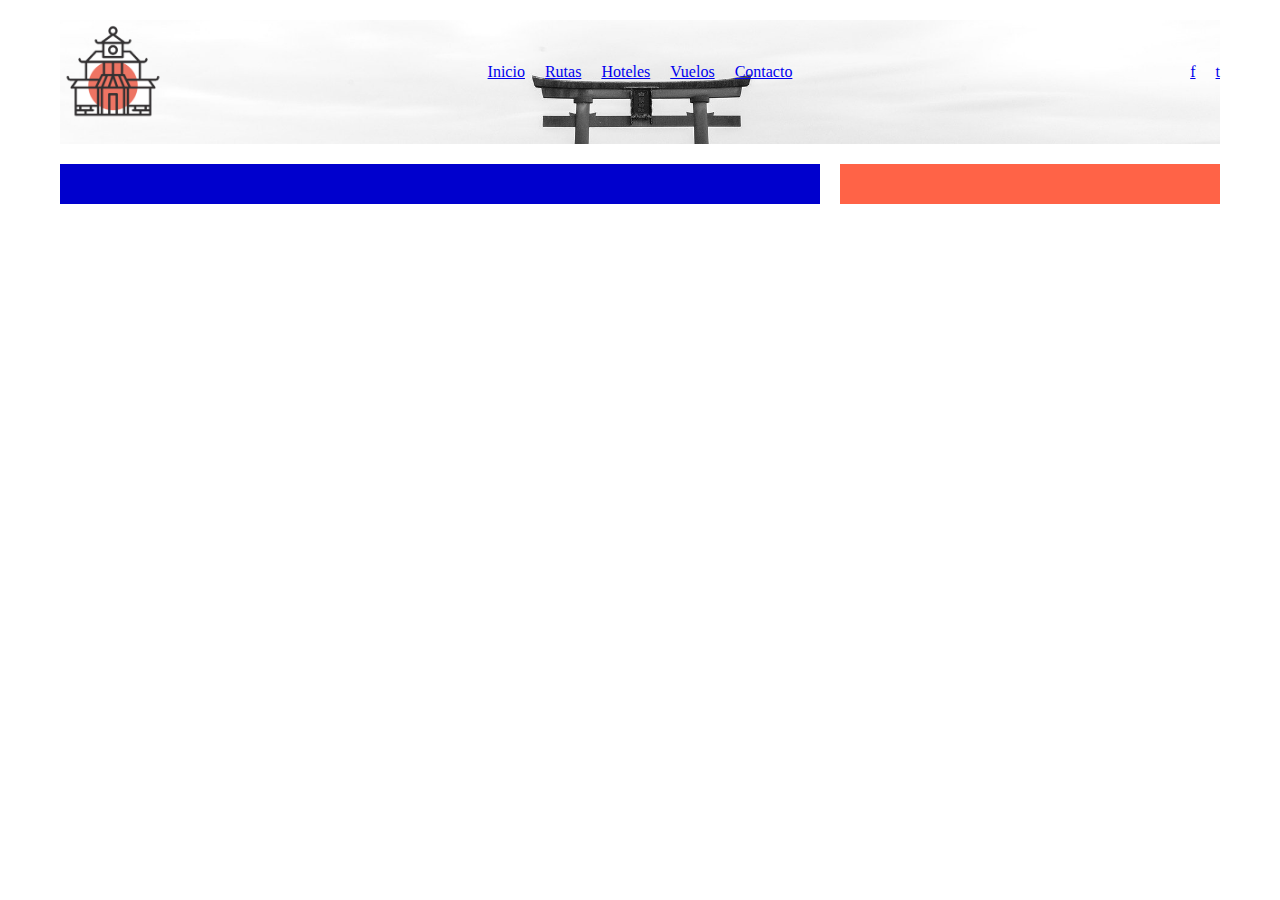
==== nivel2/ejercicio4/index.html @ 42395ae6 "header en proceso" ====
<!DOCTYPE html>
<html lang="en">
<head>
    <meta charset="UTF-8">
    <meta http-equiv="X-UA-Compatible" content="IE=edge">
    <meta name="viewport" content="width=device-width, initial-scale=1.0">
    <link rel="shortcut icon" href="img/favicon.ico" />
    <title>Disfruta de la experiencia de otros viajeros</title>
    <link rel="stylesheet" href="css/styles.css">
</head>
<body>
    <main>
        <header>
            <div id="header-bar">
                <div class="logo">
                    <a href="/"><img src="img/logo.png" alt="Logo"></a>
                </div>
                <nav>
                    <ul>
                        <li><a href="#">Inicio</a></li>
                        <li><a href="#">Rutas</a></li>
                        <li><a href="#">Hoteles</a></li>
                        <li><a href="#">Vuelos</a></li>
                        <li><a href="#">Contacto</a></li>
                    </ul>
                </nav>
                <div class="rrss">
                    <ul>
                        <li><a href="https://facebook.com" target="_blank">f</a></li>
                        <li><a href="https://twitter.com" target="_blank">t</a></li>
                    </ul>
                </div>
            </div>
            <div id="header-content">
                <div></div>
            </div>
        </header>
        <article>   
            <div id="content">
                <div class="element"></div>
                <div class="element"></div>
                <div class="element"></div>
                <div class="element"></div>
                <div id="pager"></div>
            </div>
            <aside>
                <div id="aside-content"></div>
                <div id="aside-content"></div>
            </aside>
        </article>
        <footer>
            <div id="footer-content"></div>
        </footer>
    </main>
</body>
</html>
---- nivel2/ejercicio4/css/styles.css ----
body{
    margin: 0;
}
main{
    margin: auto;
    box-sizing: border-box;
    max-width: 1200px;
    /*min-height: 100vh;*/
    display: grid;
    grid-gap: 20px;
    padding: 20px;
    grid-template-areas: 
        "header"
        "content"
        "footer";
    background-color: #FFF;
}
    main *{
    }
    main > *{
    }


/*HEADER*/
header{
    display: flex;
    flex-direction: column;
    gap: 20px;
    background-image: url('../img/header.jpg');
    background-position: center;
    background-repeat: no-repeat;
    background-size: cover;
}
    header #header-bar{
        display: flex;
        flex-direction: row;
        gap: 20px;
    }
        header #header-bar > *{
            display: flex;
            flex: 1;
        }
        header #header-bar > .logo{
            justify-content: start;
        }
            header #header-bar > .logo img{
                height: 100%;
                max-height: 100px;
                width: auto;
            }
        header #header-bar nav{
            flex: 3;
            justify-content: center;
            align-items: center;
        }
            header #header-bar nav ul{
                display: flex;
                list-style: none;
                margin: 0;
                padding: 0;
                gap:20px;
            }
        header #header-bar .rrss{
            justify-content: end;
            align-items: center;
        }
            header #header-bar .rrss ul{
                display: flex;
                list-style: none;
                margin: 0;
                padding: 0;
                gap:20px;
            }
        header #header-content{
            background-color: orangered;
        }
            header #header-content > div{
                background-color: orange;
            }
/*END HEADER*/

/*CONTENT*/
article{
    display: flex;
    gap: 20px;
    flex-direction: row;
}
    article > *{        
        display: flex;
    }
    article #content{
        flex-direction: row;
        flex: 2 1;
        gap: 20px;
        background-color: mediumblue;
        flex-wrap: wrap;
    }
        article #content > .element{
            background-color: skyblue;
            flex-grow: 1 ;
            flex: 1 1 200px;
        }
        article #content > #pager{
            background-color: white;
            flex: 1 1 100%;
        }
    article aside{
        flex: 1 3;
        flex-direction: column;
        background-color: tomato;
        gap: 10px;
        justify-content: start;
    }
        article aside > #aside-content{
            background-color: yellow;
            
        }
/*END CONTENT*/

/*FOOTER*/
footer #footer-content{
    background-color: #FF0;
}
/*END FOOTER*/

@media only screen and (max-width: 930px) {
    /*CONTENT*/
    article{
        background-color: #FF0;
        flex-direction: column;
    }
        article #content > .element{
            flex-basis: 220px;
        }
    /*END CONTENT*/
}

@media only screen and (max-width: 470px) {
    /*HEADER*/
    header #header-bar {
        flex-direction: column;
    }
    /*END HEADER*/
}
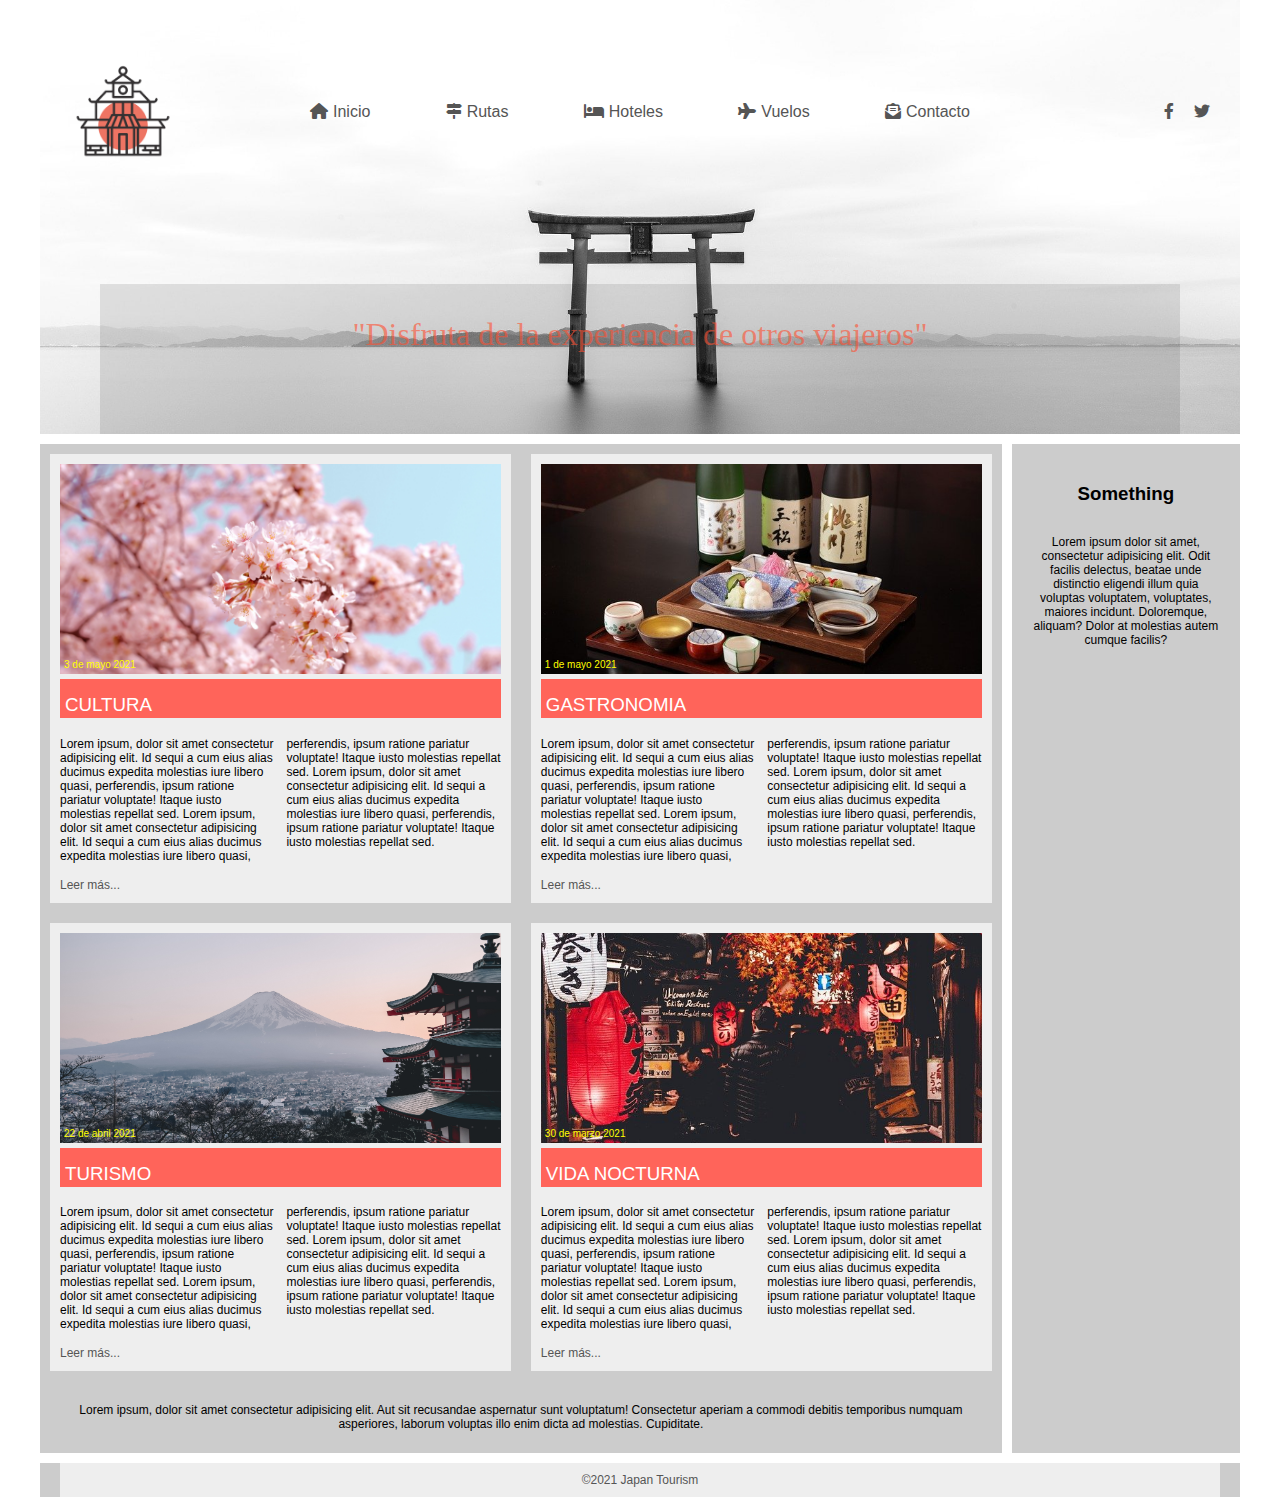
==== commit 76cf0b2f: "Nivel 2 - Ejercicios 4 y 5" ====
--- a/nivel2/ejercicio4/index.html
+++ b/nivel2/ejercicio4/index.html
@@ -7,6 +7,7 @@
     <link rel="shortcut icon" href="img/favicon.ico" />
     <title>Disfruta de la experiencia de otros viajeros</title>
     <link rel="stylesheet" href="css/styles.css">
+    <link rel="stylesheet" href="css/fontawesome/css/all.min.css">
 </head>
 <body>
     <main>
@@ -17,39 +18,131 @@
                 </div>
                 <nav>
                     <ul>
-                        <li><a href="#">Inicio</a></li>
-                        <li><a href="#">Rutas</a></li>
-                        <li><a href="#">Hoteles</a></li>
-                        <li><a href="#">Vuelos</a></li>
-                        <li><a href="#">Contacto</a></li>
+                        <li><a href="#"><i class="fa-sharp fa-solid fa-house"></i><span>Inicio</span></a></li>
+                        <li><a href="#"><i class="fa-sharp fa-solid fa-signs-post"></i><span>Rutas</span></a></li>
+                        <li><a href="#"><i class="fa-sharp fa-solid fa-bed"></i><span>Hoteles</span></a></li>
+                        <li><a href="#"><i class="fa-sharp fa-solid fa-plane"></i><span>Vuelos</span></a></li>
+                        <li><a href="#"><i class="fa-solid fa-envelope-open-text"></i><span>Contacto</span></a></li>
                     </ul>
                 </nav>
                 <div class="rrss">
                     <ul>
-                        <li><a href="https://facebook.com" target="_blank">f</a></li>
-                        <li><a href="https://twitter.com" target="_blank">t</a></li>
+                        <li><a href="https://facebook.com" target="_blank"><i class="fa-brands fa-facebook-f"></i></a></li>
+                        <li><a href="https://twitter.com" target="_blank"><i class="fa-brands fa-twitter"></i></a></li>
                     </ul>
                 </div>
             </div>
             <div id="header-content">
-                <div></div>
+                <h1>"Disfruta de la experiencia de otros viajeros"</h1>
             </div>
         </header>
         <article>   
             <div id="content">
-                <div class="element"></div>
-                <div class="element"></div>
-                <div class="element"></div>
-                <div class="element"></div>
-                <div id="pager"></div>
+                <div class="element">
+                    <div class="photo" style="background-image: url('img/sakura.jpg');">
+                        <time>3 de mayo 2021</time>
+                    </div>
+                    <h3 class="title">Cultura</h3>
+                    <p class="text">
+                        Lorem ipsum, dolor sit amet consectetur adipisicing elit. 
+                        Id sequi a cum eius alias ducimus expedita molestias iure 
+                        libero quasi, perferendis, ipsum ratione pariatur voluptate!
+                        Itaque iusto molestias repellat sed.
+                        Lorem ipsum, dolor sit amet consectetur adipisicing elit. 
+                        Id sequi a cum eius alias ducimus expedita molestias iure 
+                        libero quasi, perferendis, ipsum ratione pariatur voluptate!
+                        Itaque iusto molestias repellat sed.
+                        Lorem ipsum, dolor sit amet consectetur adipisicing elit. 
+                        Id sequi a cum eius alias ducimus expedita molestias iure 
+                        libero quasi, perferendis, ipsum ratione pariatur voluptate!
+                        Itaque iusto molestias repellat sed.
+                    </p>
+                    <a href="#" class="read-more">Leer más...</a>
+                </div>
+                <div class="element">
+                    <div class="photo" style="background-image: url('img/comida.jpg');">
+                        <time>1 de mayo 2021</time>
+                    </div>
+                    <h3 class="title">Gastronomia</h3>
+                    <p class="text">
+                        Lorem ipsum, dolor sit amet consectetur adipisicing elit. 
+                        Id sequi a cum eius alias ducimus expedita molestias iure 
+                        libero quasi, perferendis, ipsum ratione pariatur voluptate!
+                        Itaque iusto molestias repellat sed.
+                        Lorem ipsum, dolor sit amet consectetur adipisicing elit. 
+                        Id sequi a cum eius alias ducimus expedita molestias iure 
+                        libero quasi, perferendis, ipsum ratione pariatur voluptate!
+                        Itaque iusto molestias repellat sed.
+                        Lorem ipsum, dolor sit amet consectetur adipisicing elit. 
+                        Id sequi a cum eius alias ducimus expedita molestias iure 
+                        libero quasi, perferendis, ipsum ratione pariatur voluptate!
+                        Itaque iusto molestias repellat sed.
+                    </p>
+                    <a href="#" class="read-more">Leer más...</a>
+                </div>
+                <div class="element">
+                    <div class="photo" style="background-image: url('img/fuji.jpg');">
+                        <time>22 de abril 2021</time>
+                    </div>
+                    <h3 class="title">Turismo</h3>
+                    <p class="text">
+                        Lorem ipsum, dolor sit amet consectetur adipisicing elit. 
+                        Id sequi a cum eius alias ducimus expedita molestias iure 
+                        libero quasi, perferendis, ipsum ratione pariatur voluptate!
+                        Itaque iusto molestias repellat sed.
+                        Lorem ipsum, dolor sit amet consectetur adipisicing elit. 
+                        Id sequi a cum eius alias ducimus expedita molestias iure 
+                        libero quasi, perferendis, ipsum ratione pariatur voluptate!
+                        Itaque iusto molestias repellat sed.
+                        Lorem ipsum, dolor sit amet consectetur adipisicing elit. 
+                        Id sequi a cum eius alias ducimus expedita molestias iure 
+                        libero quasi, perferendis, ipsum ratione pariatur voluptate!
+                        Itaque iusto molestias repellat sed.
+                    </p>
+                    <a href="#" class="read-more">Leer más...</a>
+                </div>
+                <div class="element">
+                    <div class="photo" style="background-image: url('img/noche.jpg');">
+                        <time>30 de marzo 2021</time>
+                    </div>
+                    <h3 class="title">Vida nocturna</h3>
+                    <p class="text">
+                        Lorem ipsum, dolor sit amet consectetur adipisicing elit. 
+                        Id sequi a cum eius alias ducimus expedita molestias iure 
+                        libero quasi, perferendis, ipsum ratione pariatur voluptate!
+                        Itaque iusto molestias repellat sed.
+                        Lorem ipsum, dolor sit amet consectetur adipisicing elit. 
+                        Id sequi a cum eius alias ducimus expedita molestias iure 
+                        libero quasi, perferendis, ipsum ratione pariatur voluptate!
+                        Itaque iusto molestias repellat sed.
+                        Lorem ipsum, dolor sit amet consectetur adipisicing elit. 
+                        Id sequi a cum eius alias ducimus expedita molestias iure 
+                        libero quasi, perferendis, ipsum ratione pariatur voluptate!
+                        Itaque iusto molestias repellat sed.
+                    </p>
+                    <a href="#" class="read-more">Leer más...</a>
+                </div>
+                <div id="pager">
+                    <p>
+                        Lorem ipsum, dolor sit amet consectetur adipisicing elit. 
+                        Aut sit recusandae aspernatur sunt voluptatum! Consectetur 
+                        aperiam a commodi debitis temporibus numquam asperiores, 
+                        laborum voluptas illo enim dicta ad molestias. Cupiditate.
+                    </p>
+                </div>
             </div>
             <aside>
-                <div id="aside-content"></div>
-                <div id="aside-content"></div>
+                    <h3>Something</h3>
+                    <p>
+                        Lorem ipsum dolor sit amet, consectetur adipisicing elit. 
+                        Odit facilis delectus, beatae unde distinctio eligendi 
+                        illum quia voluptas voluptatem, voluptates, maiores incidunt.
+                        Doloremque, aliquam? Dolor at molestias autem cumque facilis?
+                    </p>
             </aside>
         </article>
         <footer>
-            <div id="footer-content"></div>
+            <p>&copy;2021 Japan Tourism</p>
         </footer>
     </main>
 </body>
--- a/nivel2/ejercicio4/css/styles.css
+++ b/nivel2/ejercicio4/css/styles.css
@@ -1,5 +1,7 @@
 body{
     margin: 0;
+    font-family: sans-serif;
+    color: #000;
 }
 main{
     margin: auto;
@@ -7,8 +9,7 @@
     max-width: 1200px;
     /*min-height: 100vh;*/
     display: grid;
-    grid-gap: 20px;
-    padding: 20px;
+    grid-gap: 10px;
     grid-template-areas: 
         "header"
         "content"
@@ -16,8 +17,18 @@
     background-color: #FFF;
 }
     main *{
+        box-sizing: border-box;
     }
     main > *{
+    }
+    a{
+        color: #555;
+    }
+    a:hover{
+        color: tomato;
+    }
+    p{
+        font-size: 12px;
     }
 
 
@@ -34,7 +45,8 @@
     header #header-bar{
         display: flex;
         flex-direction: row;
-        gap: 20px;
+        gap: 20px; 
+        padding: 60px 30px 0;
     }
         header #header-bar > *{
             display: flex;
@@ -48,17 +60,26 @@
                 max-height: 100px;
                 width: auto;
             }
+        
+        header #header-bar a{
+            text-decoration: none;
+        }
         header #header-bar nav{
             flex: 3;
-            justify-content: center;
             align-items: center;
         }
             header #header-bar nav ul{
                 display: flex;
+                flex: 1;
+                gap: 20px;
+                flex-direction: row;
+                justify-content: space-between;
                 list-style: none;
                 margin: 0;
                 padding: 0;
-                gap:20px;
+            }
+            header #header-bar nav i{
+                margin-right: 5px
             }
         header #header-bar .rrss{
             justify-content: end;
@@ -72,17 +93,32 @@
                 gap:20px;
             }
         header #header-content{
-            background-color: orangered;
-        }
-            header #header-content > div{
-                background-color: orange;
+            display: flex;
+            flex-basis: 250px;
+            justify-content: center;
+            align-items: end;
+            background-color: rgba (255, 255, 255, 0.1);
+            color: rgba(255, 80, 50, 0.6)
+        }
+            header #header-content > h1{
+                display: flex;
+                flex-basis: 90%;
+                padding-bottom: 50px;
+                min-height: 150px;
+                justify-content: center;
+                align-items: center;
+                text-align: center;
+                font-family: serif;
+                font-weight: 100;
+                background-color: rgba(0, 0, 0, 0.1);
+                margin: 0;
             }
 /*END HEADER*/
 
 /*CONTENT*/
 article{
     display: flex;
-    gap: 20px;
+    gap: 10px;
     flex-direction: row;
 }
     article > *{        
@@ -90,51 +126,110 @@
     }
     article #content{
         flex-direction: row;
-        flex: 2 1;
+        flex: 5 1;
         gap: 20px;
-        background-color: mediumblue;
+        background-color: #CCC;
         flex-wrap: wrap;
+        padding: 10px;
     }
         article #content > .element{
-            background-color: skyblue;
+            background-color: #EEE;
+            padding: 10px;
             flex-grow: 1 ;
-            flex: 1 1 200px;
+            flex: 1 1 350px;
+        }
+        article #content > .element > .photo{
+            background-position: center;
+            background-size: cover;
+            height: 210px;
+            display: flex;
+            align-items: end;
+            color:yellow;
+            padding: 4px;
+            font-size: 10px;
+        }
+        article #content > .element > .title{
+            color: white;
+            background-color: rgb(255, 100, 90);
+            margin-top: 5px;
+            padding: 15px 5px 2px;
+            font-weight: 200;
+            text-transform: uppercase;
+        }
+        article #content > .element > .text{
+            columns: 2;
+        }
+        article #content > .element > a{
+            text-decoration: none;
+            font-size: 12px;
         }
         article #content > #pager{
-            background-color: white;
+            text-align: center;
             flex: 1 1 100%;
         }
     article aside{
         flex: 1 3;
         flex-direction: column;
-        background-color: tomato;
-        gap: 10px;
+        background-color: #CCC;
         justify-content: start;
-    }
-        article aside > #aside-content{
-            background-color: yellow;
-            
-        }
+        padding: 20px;
+        text-align: center;
+    }
+    article aside > p{
+    }
 /*END CONTENT*/
 
 /*FOOTER*/
-footer #footer-content{
-    background-color: #FF0;
+footer {
+    background-color: #EEE;
+    border:20px solid #CCC;
+    border-top: 0;
+    border-bottom: 0;
+    padding: 10px 0;
+    text-align: center;
+    color: #555;
+}
+footer > p{
+    margin: 0;
 }
 /*END FOOTER*/
 
-@media only screen and (max-width: 930px) {
+@media only screen and (max-width: 950px) {
     /*CONTENT*/
     article{
-        background-color: #FF0;
         flex-direction: column;
     }
         article #content > .element{
-            flex-basis: 220px;
+            flex-basis: 300px;
+        }
+        article #content > .element > .text{
+            columns: 1;
         }
     /*END CONTENT*/
 }
 
+@media only screen and (max-width: 850px) {
+    /*HEADER*/
+    header #header-bar{
+        display: flex;
+        flex-direction: column;
+        gap: 20px; 
+        padding: 60px 30px 0;
+    }
+        header #header-bar > .logo{
+            justify-content: center;
+        }
+        header #header-bar > .rrss{
+            justify-content: center;
+        }
+    /*FIN HEADER*/
+}
+
+@media only screen and (max-width: 520px) {
+    header #header-bar > nav span{
+        display: none;
+    }
+}
 @media only screen and (max-width: 470px) {
     /*HEADER*/
     header #header-bar {
--- a/nivel2/ejercicio4/css/fontawesome/css/all.min.css
+++ b/nivel2/ejercicio4/css/fontawesome/css/all.min.css
@@ -0,0 +1,6 @@
+/*!
+ * Font Awesome Free 6.2.0 by @fontawesome - https://fontawesome.com
+ * License - https://fontawesome.com/license/free (Icons: CC BY 4.0, Fonts: SIL OFL 1.1, Code: MIT License)
+ * Copyright 2022 Fonticons, Inc.
+ */
+.fa{font-family:var(--fa-style-family,"Font Awesome 6 Free");font-weight:var(--fa-style,900)}.fa,.fa-brands,.fa-classic,.fa-regular,.fa-sharp,.fa-solid,.fab,.far,.fas{-moz-osx-font-smoothing:grayscale;-webkit-font-smoothing:antialiased;display:var(--fa-display,inline-block);font-style:normal;font-variant:normal;line-height:1;text-rendering:auto}.fa-classic,.fa-regular,.fa-solid,.far,.fas{font-family:"Font Awesome 6 Free"}.fa-brands,.fab{font-family:"Font Awesome 6 Brands"}.fa-1x{font-size:1em}.fa-2x{font-size:2em}.fa-3x{font-size:3em}.fa-4x{font-size:4em}.fa-5x{font-size:5em}.fa-6x{font-size:6em}.fa-7x{font-size:7em}.fa-8x{font-size:8em}.fa-9x{font-size:9em}.fa-10x{font-size:10em}.fa-2xs{font-size:.625em;line-height:.1em;vertical-align:.225em}.fa-xs{font-size:.75em;line-height:.08333em;vertical-align:.125em}.fa-sm{font-size:.875em;line-height:.07143em;vertical-align:.05357em}.fa-lg{font-size:1.25em;line-height:.05em;vertical-align:-.075em}.fa-xl{font-size:1.5em;line-height:.04167em;vertical-align:-.125em}.fa-2xl{font-size:2em;line-height:.03125em;vertical-align:-.1875em}.fa-fw{text-align:center;width:1.25em}.fa-ul{list-style-type:none;margin-left:var(--fa-li-margin,2.5em);padding-left:0}.fa-ul>li{position:relative}.fa-li{left:calc(var(--fa-li-width, 2em)*-1);position:absolute;text-align:center;width:var(--fa-li-width,2em);line-height:inherit}.fa-border{border-radius:var(--fa-border-radius,.1em);border:var(--fa-border-width,.08em) var(--fa-border-style,solid) var(--fa-border-color,#eee);padding:var(--fa-border-padding,.2em .25em .15em)}.fa-pull-left{float:left;margin-right:var(--fa-pull-margin,.3em)}.fa-pull-right{float:right;margin-left:var(--fa-pull-margin,.3em)}.fa-beat{-webkit-animation-name:fa-beat;animation-name:fa-beat;-webkit-animation-delay:var(--fa-animation-delay,0s);animation-delay:var(--fa-animation-delay,0s);-webkit-animation-direction:var(--fa-animation-direction,normal);animation-direction:var(--fa-animation-direction,normal);-webkit-animation-duration:var(--fa-animation-duration,1s);animation-duration:var(--fa-animation-duration,1s);-webkit-animation-iteration-count:var(--fa-animation-iteration-count,infinite);animation-iteration-count:var(--fa-animation-iteration-count,infinite);-webkit-animation-timing-function:var(--fa-animation-timing,ease-in-out);animation-timing-function:var(--fa-animation-timing,ease-in-out)}.fa-bounce{-webkit-animation-name:fa-bounce;animation-name:fa-bounce;-webkit-animation-delay:var(--fa-animation-delay,0s);animation-delay:var(--fa-animation-delay,0s);-webkit-animation-direction:var(--fa-animation-direction,normal);animation-direction:var(--fa-animation-direction,normal);-webkit-animation-duration:var(--fa-animation-duration,1s);animation-duration:var(--fa-animation-duration,1s);-webkit-animation-iteration-count:var(--fa-animation-iteration-count,infinite);animation-iteration-count:var(--fa-animation-iteration-count,infinite);-webkit-animation-timing-function:var(--fa-animation-timing,cubic-bezier(.28,.84,.42,1));animation-timing-function:var(--fa-animation-timing,cubic-bezier(.28,.84,.42,1))}.fa-fade{-webkit-animation-name:fa-fade;animation-name:fa-fade;-webkit-animation-iteration-count:var(--fa-animation-iteration-count,infinite);animation-iteration-count:var(--fa-animation-iteration-count,infinite);-webkit-animation-timing-function:var(--fa-animation-timing,cubic-bezier(.4,0,.6,1));animation-timing-function:var(--fa-animation-timing,cubic-bezier(.4,0,.6,1))}.fa-beat-fade,.fa-fade{-webkit-animation-delay:var(--fa-animation-delay,0s);animation-delay:var(--fa-animation-delay,0s);-webkit-animation-direction:var(--fa-animation-direction,normal);animation-direction:var(--fa-animation-direction,normal);-webkit-animation-duration:var(--fa-animation-duration,1s);animation-duration:var(--fa-animation-duration,1s)}.fa-beat-fade{-webkit-animation-name:fa-beat-fade;animation-name:fa-beat-fade;-webkit-animation-iteration-count:var(--fa-animation-iteration-count,infinite);animation-iteration-count:var(--fa-animation-iteration-count,infinite);-webkit-animation-timing-function:var(--fa-animation-timing,cubic-bezier(.4,0,.6,1));animation-timing-function:var(--fa-animation-timing,cubic-bezier(.4,0,.6,1))}.fa-flip{-webkit-animation-name:fa-flip;animation-name:fa-flip;-webkit-animation-delay:var(--fa-animation-delay,0s);animation-delay:var(--fa-animation-delay,0s);-webkit-animation-direction:var(--fa-animation-direction,normal);animation-direction:var(--fa-animation-direction,normal);-webkit-animation-duration:var(--fa-animation-duration,1s);animation-duration:var(--fa-animation-duration,1s);-webkit-animation-iteration-count:var(--fa-animation-iteration-count,infinite);animation-iteration-count:var(--fa-animation-iteration-count,infinite);-webkit-animation-timing-function:var(--fa-animation-timing,ease-in-out);animation-timing-function:var(--fa-animation-timing,ease-in-out)}.fa-shake{-webkit-animation-name:fa-shake;animation-name:fa-shake;-webkit-animation-duration:var(--fa-animation-duration,1s);animation-duration:var(--fa-animation-duration,1s);-webkit-animation-iteration-count:var(--fa-animation-iteration-count,infinite);animation-iteration-count:var(--fa-animation-iteration-count,infinite);-webkit-animation-timing-function:var(--fa-animation-timing,linear);animation-timing-function:var(--fa-animation-timing,linear)}.fa-shake,.fa-spin{-webkit-animation-delay:var(--fa-animation-delay,0s);animation-delay:var(--fa-animation-delay,0s);-webkit-animation-direction:var(--fa-animation-direction,normal);animation-direction:var(--fa-animation-direction,normal)}.fa-spin{-webkit-animation-name:fa-spin;animation-name:fa-spin;-webkit-animation-duration:var(--fa-animation-duration,2s);animation-duration:var(--fa-animation-duration,2s);-webkit-animation-iteration-count:var(--fa-animation-iteration-count,infinite);animation-iteration-count:var(--fa-animation-iteration-count,infinite);-webkit-animation-timing-function:var(--fa-animation-timing,linear);animation-timing-function:var(--fa-animation-timing,linear)}.fa-spin-reverse{--fa-animation-direction:reverse}.fa-pulse,.fa-spin-pulse{-webkit-animation-name:fa-spin;animation-name:fa-spin;-webkit-animation-direction:var(--fa-animation-direction,normal);animation-direction:var(--fa-animation-direction,normal);-webkit-animation-duration:var(--fa-animation-duration,1s);animation-duration:var(--fa-animation-duration,1s);-webkit-animation-iteration-count:var(--fa-animation-iteration-count,infinite);animation-iteration-count:var(--fa-animation-iteration-count,infinite);-webkit-animation-timing-function:var(--fa-animation-timing,steps(8));animation-timing-function:var(--fa-animation-timing,steps(8))}@media (prefers-reduced-motion:reduce){.fa-beat,.fa-beat-fade,.fa-bounce,.fa-fade,.fa-flip,.fa-pulse,.fa-shake,.fa-spin,.fa-spin-pulse{-webkit-animation-delay:-1ms;animation-delay:-1ms;-webkit-animation-duration:1ms;animation-duration:1ms;-webkit-animation-iteration-count:1;animation-iteration-count:1;transition-delay:0s;transition-duration:0s}}@-webkit-keyframes fa-beat{0%,90%{-webkit-transform:scale(1);transform:scale(1)}45%{-webkit-transform:scale(var(--fa-beat-scale,1.25));transform:scale(var(--fa-beat-scale,1.25))}}@keyframes fa-beat{0%,90%{-webkit-transform:scale(1);transform:scale(1)}45%{-webkit-transform:scale(var(--fa-beat-scale,1.25));transform:scale(var(--fa-beat-scale,1.25))}}@-webkit-keyframes fa-bounce{0%{-webkit-transform:scale(1) translateY(0);transform:scale(1) translateY(0)}10%{-webkit-transform:scale(var(--fa-bounce-start-scale-x,1.1),var(--fa-bounce-start-scale-y,.9)) translateY(0);transform:scale(var(--fa-bounce-start-scale-x,1.1),var(--fa-bounce-start-scale-y,.9)) translateY(0)}30%{-webkit-transform:scale(var(--fa-bounce-jump-scale-x,.9),var(--fa-bounce-jump-scale-y,1.1)) translateY(var(--fa-bounce-height,-.5em));transform:scale(var(--fa-bounce-jump-scale-x,.9),var(--fa-bounce-jump-scale-y,1.1)) translateY(var(--fa-bounce-height,-.5em))}50%{-webkit-transform:scale(var(--fa-bounce-land-scale-x,1.05),var(--fa-bounce-land-scale-y,.95)) translateY(0);transform:scale(var(--fa-bounce-land-scale-x,1.05),var(--fa-bounce-land-scale-y,.95)) translateY(0)}57%{-webkit-transform:scale(1) translateY(var(--fa-bounce-rebound,-.125em));transform:scale(1) translateY(var(--fa-bounce-rebound,-.125em))}64%{-webkit-transform:scale(1) translateY(0);transform:scale(1) translateY(0)}to{-webkit-transform:scale(1) translateY(0);transform:scale(1) translateY(0)}}@keyframes fa-bounce{0%{-webkit-transform:scale(1) translateY(0);transform:scale(1) translateY(0)}10%{-webkit-transform:scale(var(--fa-bounce-start-scale-x,1.1),var(--fa-bounce-start-scale-y,.9)) translateY(0);transform:scale(var(--fa-bounce-start-scale-x,1.1),var(--fa-bounce-start-scale-y,.9)) translateY(0)}30%{-webkit-transform:scale(var(--fa-bounce-jump-scale-x,.9),var(--fa-bounce-jump-scale-y,1.1)) translateY(var(--fa-bounce-height,-.5em));transform:scale(var(--fa-bounce-jump-scale-x,.9),var(--fa-bounce-jump-scale-y,1.1)) translateY(var(--fa-bounce-height,-.5em))}50%{-webkit-transform:scale(var(--fa-bounce-land-scale-x,1.05),var(--fa-bounce-land-scale-y,.95)) translateY(0);transform:scale(var(--fa-bounce-land-scale-x,1.05),var(--fa-bounce-land-scale-y,.95)) translateY(0)}57%{-webkit-transform:scale(1) translateY(var(--fa-bounce-rebound,-.125em));transform:scale(1) translateY(var(--fa-bounce-rebound,-.125em))}64%{-webkit-transform:scale(1) translateY(0);transform:scale(1) translateY(0)}to{-webkit-transform:scale(1) translateY(0);transform:scale(1) translateY(0)}}@-webkit-keyframes fa-fade{50%{opacity:var(--fa-fade-opacity,.4)}}@keyframes fa-fade{50%{opacity:var(--fa-fade-opacity,.4)}}@-webkit-keyframes fa-beat-fade{0%,to{opacity:var(--fa-beat-fade-opacity,.4);-webkit-transform:scale(1);transform:scale(1)}50%{opacity:1;-webkit-transform:scale(var(--fa-beat-fade-scale,1.125));transform:scale(var(--fa-beat-fade-scale,1.125))}}@keyframes fa-beat-fade{0%,to{opacity:var(--fa-beat-fade-opacity,.4);-webkit-transform:scale(1);transform:scale(1)}50%{opacity:1;-webkit-transform:scale(var(--fa-beat-fade-scale,1.125));transform:scale(var(--fa-beat-fade-scale,1.125))}}@-webkit-keyframes fa-flip{50%{-webkit-transform:rotate3d(var(--fa-flip-x,0),var(--fa-flip-y,1),var(--fa-flip-z,0),var(--fa-flip-angle,-180deg));transform:rotate3d(var(--fa-flip-x,0),var(--fa-flip-y,1),var(--fa-flip-z,0),var(--fa-flip-angle,-180deg))}}@keyframes fa-flip{50%{-webkit-transform:rotate3d(var(--fa-flip-x,0),var(--fa-flip-y,1),var(--fa-flip-z,0),var(--fa-flip-angle,-180deg));transform:rotate3d(var(--fa-flip-x,0),var(--fa-flip-y,1),var(--fa-flip-z,0),var(--fa-flip-angle,-180deg))}}@-webkit-keyframes fa-shake{0%{-webkit-transform:rotate(-15deg);transform:rotate(-15deg)}4%{-webkit-transform:rotate(15deg);transform:rotate(15deg)}8%,24%{-webkit-transform:rotate(-18deg);transform:rotate(-18deg)}12%,28%{-webkit-transform:rotate(18deg);transform:rotate(18deg)}16%{-webkit-transform:rotate(-22deg);transform:rotate(-22deg)}20%{-webkit-transform:rotate(22deg);transform:rotate(22deg)}32%{-webkit-transform:rotate(-12deg);transform:rotate(-12deg)}36%{-webkit-transform:rotate(12deg);transform:rotate(12deg)}40%,to{-webkit-transform:rotate(0deg);transform:rotate(0deg)}}@keyframes fa-shake{0%{-webkit-transform:rotate(-15deg);transform:rotate(-15deg)}4%{-webkit-transform:rotate(15deg);transform:rotate(15deg)}8%,24%{-webkit-transform:rotate(-18deg);transform:rotate(-18deg)}12%,28%{-webkit-transform:rotate(18deg);transform:rotate(18deg)}16%{-webkit-transform:rotate(-22deg);transform:rotate(-22deg)}20%{-webkit-transform:rotate(22deg);transform:rotate(22deg)}32%{-webkit-transform:rotate(-12deg);transform:rotate(-12deg)}36%{-webkit-transform:rotate(12deg);transform:rotate(12deg)}40%,to{-webkit-transform:rotate(0deg);transform:rotate(0deg)}}@-webkit-keyframes fa-spin{0%{-webkit-transform:rotate(0deg);transform:rotate(0deg)}to{-webkit-transform:rotate(1turn);transform:rotate(1turn)}}@keyframes fa-spin{0%{-webkit-transform:rotate(0deg);transform:rotate(0deg)}to{-webkit-transform:rotate(1turn);transform:rotate(1turn)}}.fa-rotate-90{-webkit-transform:rotate(90deg);transform:rotate(90deg)}.fa-rotate-180{-webkit-transform:rotate(180deg);transform:rotate(180deg)}.fa-rotate-270{-webkit-transform:rotate(270deg);transform:rotate(270deg)}.fa-flip-horizontal{-webkit-transform:scaleX(-1);transform:scaleX(-1)}.fa-flip-vertical{-webkit-transform:scaleY(-1);transform:scaleY(-1)}.fa-flip-both,.fa-flip-horizontal.fa-flip-vertical{-webkit-transform:scale(-1);transform:scale(-1)}.fa-rotate-by{-webkit-transform:rotate(var(--fa-rotate-angle,none));transform:rotate(var(--fa-rotate-angle,none))}.fa-stack{display:inline-block;height:2em;line-height:2em;position:relative;vertical-align:middle;width:2.5em}.fa-stack-1x,.fa-stack-2x{left:0;position:absolute;text-align:center;width:100%;z-index:var(--fa-stack-z-index,auto)}.fa-stack-1x{line-height:inherit}.fa-stack-2x{font-size:2em}.fa-inverse{color:var(--fa-inverse,#fff)}.fa-0:before{content:"\30"}.fa-1:before{content:"\31"}.fa-2:before{content:"\32"}.fa-3:before{content:"\33"}.fa-4:before{content:"\34"}.fa-5:before{content:"\35"}.fa-6:before{content:"\36"}.fa-7:before{content:"\37"}.fa-8:before{content:"\38"}.fa-9:before{content:"\39"}.fa-fill-drip:before{content:"\f576"}.fa-arrows-to-circle:before{content:"\e4bd"}.fa-chevron-circle-right:before,.fa-circle-chevron-right:before{content:"\f138"}.fa-at:before{content:"\40"}.fa-trash-alt:before,.fa-trash-can:before{content:"\f2ed"}.fa-text-height:before{content:"\f034"}.fa-user-times:before,.fa-user-xmark:before{content:"\f235"}.fa-stethoscope:before{content:"\f0f1"}.fa-comment-alt:before,.fa-message:before{content:"\f27a"}.fa-info:before{content:"\f129"}.fa-compress-alt:before,.fa-down-left-and-up-right-to-center:before{content:"\f422"}.fa-explosion:before{content:"\e4e9"}.fa-file-alt:before,.fa-file-lines:before,.fa-file-text:before{content:"\f15c"}.fa-wave-square:before{content:"\f83e"}.fa-ring:before{content:"\f70b"}.fa-building-un:before{content:"\e4d9"}.fa-dice-three:before{content:"\f527"}.fa-calendar-alt:before,.fa-calendar-days:before{content:"\f073"}.fa-anchor-circle-check:before{content:"\e4aa"}.fa-building-circle-arrow-right:before{content:"\e4d1"}.fa-volleyball-ball:before,.fa-volleyball:before{content:"\f45f"}.fa-arrows-up-to-line:before{content:"\e4c2"}.fa-sort-desc:before,.fa-sort-down:before{content:"\f0dd"}.fa-circle-minus:before,.fa-minus-circle:before{content:"\f056"}.fa-door-open:before{content:"\f52b"}.fa-right-from-bracket:before,.fa-sign-out-alt:before{content:"\f2f5"}.fa-atom:before{content:"\f5d2"}.fa-soap:before{content:"\e06e"}.fa-heart-music-camera-bolt:before,.fa-icons:before{content:"\f86d"}.fa-microphone-alt-slash:before,.fa-microphone-lines-slash:before{content:"\f539"}.fa-bridge-circle-check:before{content:"\e4c9"}.fa-pump-medical:before{content:"\e06a"}.fa-fingerprint:before{content:"\f577"}.fa-hand-point-right:before{content:"\f0a4"}.fa-magnifying-glass-location:before,.fa-search-location:before{content:"\f689"}.fa-forward-step:before,.fa-step-forward:before{content:"\f051"}.fa-face-smile-beam:before,.fa-smile-beam:before{content:"\f5b8"}.fa-flag-checkered:before{content:"\f11e"}.fa-football-ball:before,.fa-football:before{content:"\f44e"}.fa-school-circle-exclamation:before{content:"\e56c"}.fa-crop:before{content:"\f125"}.fa-angle-double-down:before,.fa-angles-down:before{content:"\f103"}.fa-users-rectangle:before{content:"\e594"}.fa-people-roof:before{content:"\e537"}.fa-people-line:before{content:"\e534"}.fa-beer-mug-empty:before,.fa-beer:before{content:"\f0fc"}.fa-diagram-predecessor:before{content:"\e477"}.fa-arrow-up-long:before,.fa-long-arrow-up:before{content:"\f176"}.fa-burn:before,.fa-fire-flame-simple:before{content:"\f46a"}.fa-male:before,.fa-person:before{content:"\f183"}.fa-laptop:before{content:"\f109"}.fa-file-csv:before{content:"\f6dd"}.fa-menorah:before{content:"\f676"}.fa-truck-plane:before{content:"\e58f"}.fa-record-vinyl:before{content:"\f8d9"}.fa-face-grin-stars:before,.fa-grin-stars:before{content:"\f587"}.fa-bong:before{content:"\f55c"}.fa-pastafarianism:before,.fa-spaghetti-monster-flying:before{content:"\f67b"}.fa-arrow-down-up-across-line:before{content:"\e4af"}.fa-spoon:before,.fa-utensil-spoon:before{content:"\f2e5"}.fa-jar-wheat:before{content:"\e517"}.fa-envelopes-bulk:before,.fa-mail-bulk:before{content:"\f674"}.fa-file-circle-exclamation:before{content:"\e4eb"}.fa-circle-h:before,.fa-hospital-symbol:before{content:"\f47e"}.fa-pager:before{content:"\f815"}.fa-address-book:before,.fa-contact-book:before{content:"\f2b9"}.fa-strikethrough:before{content:"\f0cc"}.fa-k:before{content:"\4b"}.fa-landmark-flag:before{content:"\e51c"}.fa-pencil-alt:before,.fa-pencil:before{content:"\f303"}.fa-backward:before{content:"\f04a"}.fa-caret-right:before{content:"\f0da"}.fa-comments:before{content:"\f086"}.fa-file-clipboard:before,.fa-paste:before{content:"\f0ea"}.fa-code-pull-request:before{content:"\e13c"}.fa-clipboard-list:before{content:"\f46d"}.fa-truck-loading:before,.fa-truck-ramp-box:before{content:"\f4de"}.fa-user-check:before{content:"\f4fc"}.fa-vial-virus:before{content:"\e597"}.fa-sheet-plastic:before{content:"\e571"}.fa-blog:before{content:"\f781"}.fa-user-ninja:before{content:"\f504"}.fa-person-arrow-up-from-line:before{content:"\e539"}.fa-scroll-torah:before,.fa-torah:before{content:"\f6a0"}.fa-broom-ball:before,.fa-quidditch-broom-ball:before,.fa-quidditch:before{content:"\f458"}.fa-toggle-off:before{content:"\f204"}.fa-archive:before,.fa-box-archive:before{content:"\f187"}.fa-person-drowning:before{content:"\e545"}.fa-arrow-down-9-1:before,.fa-sort-numeric-desc:before,.fa-sort-numeric-down-alt:before{content:"\f886"}.fa-face-grin-tongue-squint:before,.fa-grin-tongue-squint:before{content:"\f58a"}.fa-spray-can:before{content:"\f5bd"}.fa-truck-monster:before{content:"\f63b"}.fa-w:before{content:"\57"}.fa-earth-africa:before,.fa-globe-africa:before{content:"\f57c"}.fa-rainbow:before{content:"\f75b"}.fa-circle-notch:before{content:"\f1ce"}.fa-tablet-alt:before,.fa-tablet-screen-button:before{content:"\f3fa"}.fa-paw:before{content:"\f1b0"}.fa-cloud:before{content:"\f0c2"}.fa-trowel-bricks:before{content:"\e58a"}.fa-face-flushed:before,.fa-flushed:before{content:"\f579"}.fa-hospital-user:before{content:"\f80d"}.fa-tent-arrow-left-right:before{content:"\e57f"}.fa-gavel:before,.fa-legal:before{content:"\f0e3"}.fa-binoculars:before{content:"\f1e5"}.fa-microphone-slash:before{content:"\f131"}.fa-box-tissue:before{content:"\e05b"}.fa-motorcycle:before{content:"\f21c"}.fa-bell-concierge:before,.fa-concierge-bell:before{content:"\f562"}.fa-pen-ruler:before,.fa-pencil-ruler:before{content:"\f5ae"}.fa-people-arrows-left-right:before,.fa-people-arrows:before{content:"\e068"}.fa-mars-and-venus-burst:before{content:"\e523"}.fa-caret-square-right:before,.fa-square-caret-right:before{content:"\f152"}.fa-cut:before,.fa-scissors:before{content:"\f0c4"}.fa-sun-plant-wilt:before{content:"\e57a"}.fa-toilets-portable:before{content:"\e584"}.fa-hockey-puck:before{content:"\f453"}.fa-table:before{content:"\f0ce"}.fa-magnifying-glass-arrow-right:before{content:"\e521"}.fa-digital-tachograph:before,.fa-tachograph-digital:before{content:"\f566"}.fa-users-slash:before{content:"\e073"}.fa-clover:before{content:"\e139"}.fa-mail-reply:before,.fa-reply:before{content:"\f3e5"}.fa-star-and-crescent:before{content:"\f699"}.fa-house-fire:before{content:"\e50c"}.fa-minus-square:before,.fa-square-minus:before{content:"\f146"}.fa-helicopter:before{content:"\f533"}.fa-compass:before{content:"\f14e"}.fa-caret-square-down:before,.fa-square-caret-down:before{content:"\f150"}.fa-file-circle-question:before{content:"\e4ef"}.fa-laptop-code:before{content:"\f5fc"}.fa-swatchbook:before{content:"\f5c3"}.fa-prescription-bottle:before{content:"\f485"}.fa-bars:before,.fa-navicon:before{content:"\f0c9"}.fa-people-group:before{content:"\e533"}.fa-hourglass-3:before,.fa-hourglass-end:before{content:"\f253"}.fa-heart-broken:before,.fa-heart-crack:before{content:"\f7a9"}.fa-external-link-square-alt:before,.fa-square-up-right:before{content:"\f360"}.fa-face-kiss-beam:before,.fa-kiss-beam:before{content:"\f597"}.fa-film:before{content:"\f008"}.fa-ruler-horizontal:before{content:"\f547"}.fa-people-robbery:before{content:"\e536"}.fa-lightbulb:before{content:"\f0eb"}.fa-caret-left:before{content:"\f0d9"}.fa-circle-exclamation:before,.fa-exclamation-circle:before{content:"\f06a"}.fa-school-circle-xmark:before{content:"\e56d"}.fa-arrow-right-from-bracket:before,.fa-sign-out:before{content:"\f08b"}.fa-chevron-circle-down:before,.fa-circle-chevron-down:before{content:"\f13a"}.fa-unlock-alt:before,.fa-unlock-keyhole:before{content:"\f13e"}.fa-cloud-showers-heavy:before{content:"\f740"}.fa-headphones-alt:before,.fa-headphones-simple:before{content:"\f58f"}.fa-sitemap:before{content:"\f0e8"}.fa-circle-dollar-to-slot:before,.fa-donate:before{content:"\f4b9"}.fa-memory:before{content:"\f538"}.fa-road-spikes:before{content:"\e568"}.fa-fire-burner:before{content:"\e4f1"}.fa-flag:before{content:"\f024"}.fa-hanukiah:before{content:"\f6e6"}.fa-feather:before{content:"\f52d"}.fa-volume-down:before,.fa-volume-low:before{content:"\f027"}.fa-comment-slash:before{content:"\f4b3"}.fa-cloud-sun-rain:before{content:"\f743"}.fa-compress:before{content:"\f066"}.fa-wheat-alt:before,.fa-wheat-awn:before{content:"\e2cd"}.fa-ankh:before{content:"\f644"}.fa-hands-holding-child:before{content:"\e4fa"}.fa-asterisk:before{content:"\2a"}.fa-check-square:before,.fa-square-check:before{content:"\f14a"}.fa-peseta-sign:before{content:"\e221"}.fa-header:before,.fa-heading:before{content:"\f1dc"}.fa-ghost:before{content:"\f6e2"}.fa-list-squares:before,.fa-list:before{content:"\f03a"}.fa-phone-square-alt:before,.fa-square-phone-flip:before{content:"\f87b"}.fa-cart-plus:before{content:"\f217"}.fa-gamepad:before{content:"\f11b"}.fa-circle-dot:before,.fa-dot-circle:before{content:"\f192"}.fa-dizzy:before,.fa-face-dizzy:before{content:"\f567"}.fa-egg:before{content:"\f7fb"}.fa-house-medical-circle-xmark:before{content:"\e513"}.fa-campground:before{content:"\f6bb"}.fa-folder-plus:before{content:"\f65e"}.fa-futbol-ball:before,.fa-futbol:before,.fa-soccer-ball:before{content:"\f1e3"}.fa-paint-brush:before,.fa-paintbrush:before{content:"\f1fc"}.fa-lock:before{content:"\f023"}.fa-gas-pump:before{content:"\f52f"}.fa-hot-tub-person:before,.fa-hot-tub:before{content:"\f593"}.fa-map-location:before,.fa-map-marked:before{content:"\f59f"}.fa-house-flood-water:before{content:"\e50e"}.fa-tree:before{content:"\f1bb"}.fa-bridge-lock:before{content:"\e4cc"}.fa-sack-dollar:before{content:"\f81d"}.fa-edit:before,.fa-pen-to-square:before{content:"\f044"}.fa-car-side:before{content:"\f5e4"}.fa-share-alt:before,.fa-share-nodes:before{content:"\f1e0"}.fa-heart-circle-minus:before{content:"\e4ff"}.fa-hourglass-2:before,.fa-hourglass-half:before{content:"\f252"}.fa-microscope:before{content:"\f610"}.fa-sink:before{content:"\e06d"}.fa-bag-shopping:before,.fa-shopping-bag:before{content:"\f290"}.fa-arrow-down-z-a:before,.fa-sort-alpha-desc:before,.fa-sort-alpha-down-alt:before{content:"\f881"}.fa-mitten:before{content:"\f7b5"}.fa-person-rays:before{content:"\e54d"}.fa-users:before{content:"\f0c0"}.fa-eye-slash:before{content:"\f070"}.fa-flask-vial:before{content:"\e4f3"}.fa-hand-paper:before,.fa-hand:before{content:"\f256"}.fa-om:before{content:"\f679"}.fa-worm:before{content:"\e599"}.fa-house-circle-xmark:before{content:"\e50b"}.fa-plug:before{content:"\f1e6"}.fa-chevron-up:before{content:"\f077"}.fa-hand-spock:before{content:"\f259"}.fa-stopwatch:before{content:"\f2f2"}.fa-face-kiss:before,.fa-kiss:before{content:"\f596"}.fa-bridge-circle-xmark:before{content:"\e4cb"}.fa-face-grin-tongue:before,.fa-grin-tongue:before{content:"\f589"}.fa-chess-bishop:before{content:"\f43a"}.fa-face-grin-wink:before,.fa-grin-wink:before{content:"\f58c"}.fa-deaf:before,.fa-deafness:before,.fa-ear-deaf:before,.fa-hard-of-hearing:before{content:"\f2a4"}.fa-road-circle-check:before{content:"\e564"}.fa-dice-five:before{content:"\f523"}.fa-rss-square:before,.fa-square-rss:before{content:"\f143"}.fa-land-mine-on:before{content:"\e51b"}.fa-i-cursor:before{content:"\f246"}.fa-stamp:before{content:"\f5bf"}.fa-stairs:before{content:"\e289"}.fa-i:before{content:"\49"}.fa-hryvnia-sign:before,.fa-hryvnia:before{content:"\f6f2"}.fa-pills:before{content:"\f484"}.fa-face-grin-wide:before,.fa-grin-alt:before{content:"\f581"}.fa-tooth:before{content:"\f5c9"}.fa-v:before{content:"\56"}.fa-bicycle:before{content:"\f206"}.fa-rod-asclepius:before,.fa-rod-snake:before,.fa-staff-aesculapius:before,.fa-staff-snake:before{content:"\e579"}.fa-head-side-cough-slash:before{content:"\e062"}.fa-ambulance:before,.fa-truck-medical:before{content:"\f0f9"}.fa-wheat-awn-circle-exclamation:before{content:"\e598"}.fa-snowman:before{content:"\f7d0"}.fa-mortar-pestle:before{content:"\f5a7"}.fa-road-barrier:before{content:"\e562"}.fa-school:before{content:"\f549"}.fa-igloo:before{content:"\f7ae"}.fa-joint:before{content:"\f595"}.fa-angle-right:before{content:"\f105"}.fa-horse:before{content:"\f6f0"}.fa-q:before{content:"\51"}.fa-g:before{content:"\47"}.fa-notes-medical:before{content:"\f481"}.fa-temperature-2:before,.fa-temperature-half:before,.fa-thermometer-2:before,.fa-thermometer-half:before{content:"\f2c9"}.fa-dong-sign:before{content:"\e169"}.fa-capsules:before{content:"\f46b"}.fa-poo-bolt:before,.fa-poo-storm:before{content:"\f75a"}.fa-face-frown-open:before,.fa-frown-open:before{content:"\f57a"}.fa-hand-point-up:before{content:"\f0a6"}.fa-money-bill:before{content:"\f0d6"}.fa-bookmark:before{content:"\f02e"}.fa-align-justify:before{content:"\f039"}.fa-umbrella-beach:before{content:"\f5ca"}.fa-helmet-un:before{content:"\e503"}.fa-bullseye:before{content:"\f140"}.fa-bacon:before{content:"\f7e5"}.fa-hand-point-down:before{content:"\f0a7"}.fa-arrow-up-from-bracket:before{content:"\e09a"}.fa-folder-blank:before,.fa-folder:before{content:"\f07b"}.fa-file-medical-alt:before,.fa-file-waveform:before{content:"\f478"}.fa-radiation:before{content:"\f7b9"}.fa-chart-simple:before{content:"\e473"}.fa-mars-stroke:before{content:"\f229"}.fa-vial:before{content:"\f492"}.fa-dashboard:before,.fa-gauge-med:before,.fa-gauge:before,.fa-tachometer-alt-average:before{content:"\f624"}.fa-magic-wand-sparkles:before,.fa-wand-magic-sparkles:before{content:"\e2ca"}.fa-e:before{content:"\45"}.fa-pen-alt:before,.fa-pen-clip:before{content:"\f305"}.fa-bridge-circle-exclamation:before{content:"\e4ca"}.fa-user:before{content:"\f007"}.fa-school-circle-check:before{content:"\e56b"}.fa-dumpster:before{content:"\f793"}.fa-shuttle-van:before,.fa-van-shuttle:before{content:"\f5b6"}.fa-building-user:before{content:"\e4da"}.fa-caret-square-left:before,.fa-square-caret-left:before{content:"\f191"}.fa-highlighter:before{content:"\f591"}.fa-key:before{content:"\f084"}.fa-bullhorn:before{content:"\f0a1"}.fa-globe:before{content:"\f0ac"}.fa-synagogue:before{content:"\f69b"}.fa-person-half-dress:before{content:"\e548"}.fa-road-bridge:before{content:"\e563"}.fa-location-arrow:before{content:"\f124"}.fa-c:before{content:"\43"}.fa-tablet-button:before{content:"\f10a"}.fa-building-lock:before{content:"\e4d6"}.fa-pizza-slice:before{content:"\f818"}.fa-money-bill-wave:before{content:"\f53a"}.fa-area-chart:before,.fa-chart-area:before{content:"\f1fe"}.fa-house-flag:before{content:"\e50d"}.fa-person-circle-minus:before{content:"\e540"}.fa-ban:before,.fa-cancel:before{content:"\f05e"}.fa-camera-rotate:before{content:"\e0d8"}.fa-air-freshener:before,.fa-spray-can-sparkles:before{content:"\f5d0"}.fa-star:before{content:"\f005"}.fa-repeat:before{content:"\f363"}.fa-cross:before{content:"\f654"}.fa-box:before{content:"\f466"}.fa-venus-mars:before{content:"\f228"}.fa-arrow-pointer:before,.fa-mouse-pointer:before{content:"\f245"}.fa-expand-arrows-alt:before,.fa-maximize:before{content:"\f31e"}.fa-charging-station:before{content:"\f5e7"}.fa-shapes:before,.fa-triangle-circle-square:before{content:"\f61f"}.fa-random:before,.fa-shuffle:before{content:"\f074"}.fa-person-running:before,.fa-running:before{content:"\f70c"}.fa-mobile-retro:before{content:"\e527"}.fa-grip-lines-vertical:before{content:"\f7a5"}.fa-spider:before{content:"\f717"}.fa-hands-bound:before{content:"\e4f9"}.fa-file-invoice-dollar:before{content:"\f571"}.fa-plane-circle-exclamation:before{content:"\e556"}.fa-x-ray:before{content:"\f497"}.fa-spell-check:before{content:"\f891"}.fa-slash:before{content:"\f715"}.fa-computer-mouse:before,.fa-mouse:before{content:"\f8cc"}.fa-arrow-right-to-bracket:before,.fa-sign-in:before{content:"\f090"}.fa-shop-slash:before,.fa-store-alt-slash:before{content:"\e070"}.fa-server:before{content:"\f233"}.fa-virus-covid-slash:before{content:"\e4a9"}.fa-shop-lock:before{content:"\e4a5"}.fa-hourglass-1:before,.fa-hourglass-start:before{content:"\f251"}.fa-blender-phone:before{content:"\f6b6"}.fa-building-wheat:before{content:"\e4db"}.fa-person-breastfeeding:before{content:"\e53a"}.fa-right-to-bracket:before,.fa-sign-in-alt:before{content:"\f2f6"}.fa-venus:before{content:"\f221"}.fa-passport:before{content:"\f5ab"}.fa-heart-pulse:before,.fa-heartbeat:before{content:"\f21e"}.fa-people-carry-box:before,.fa-people-carry:before{content:"\f4ce"}.fa-temperature-high:before{content:"\f769"}.fa-microchip:before{content:"\f2db"}.fa-crown:before{content:"\f521"}.fa-weight-hanging:before{content:"\f5cd"}.fa-xmarks-lines:before{content:"\e59a"}.fa-file-prescription:before{content:"\f572"}.fa-weight-scale:before,.fa-weight:before{content:"\f496"}.fa-user-friends:before,.fa-user-group:before{content:"\f500"}.fa-arrow-up-a-z:before,.fa-sort-alpha-up:before{content:"\f15e"}.fa-chess-knight:before{content:"\f441"}.fa-face-laugh-squint:before,.fa-laugh-squint:before{content:"\f59b"}.fa-wheelchair:before{content:"\f193"}.fa-arrow-circle-up:before,.fa-circle-arrow-up:before{content:"\f0aa"}.fa-toggle-on:before{content:"\f205"}.fa-person-walking:before,.fa-walking:before{content:"\f554"}.fa-l:before{content:"\4c"}.fa-fire:before{content:"\f06d"}.fa-bed-pulse:before,.fa-procedures:before{content:"\f487"}.fa-shuttle-space:before,.fa-space-shuttle:before{content:"\f197"}.fa-face-laugh:before,.fa-laugh:before{content:"\f599"}.fa-folder-open:before{content:"\f07c"}.fa-heart-circle-plus:before{content:"\e500"}.fa-code-fork:before{content:"\e13b"}.fa-city:before{content:"\f64f"}.fa-microphone-alt:before,.fa-microphone-lines:before{content:"\f3c9"}.fa-pepper-hot:before{content:"\f816"}.fa-unlock:before{content:"\f09c"}.fa-colon-sign:before{content:"\e140"}.fa-headset:before{content:"\f590"}.fa-store-slash:before{content:"\e071"}.fa-road-circle-xmark:before{content:"\e566"}.fa-user-minus:before{content:"\f503"}.fa-mars-stroke-up:before,.fa-mars-stroke-v:before{content:"\f22a"}.fa-champagne-glasses:before,.fa-glass-cheers:before{content:"\f79f"}.fa-clipboard:before{content:"\f328"}.fa-house-circle-exclamation:before{content:"\e50a"}.fa-file-arrow-up:before,.fa-file-upload:before{content:"\f574"}.fa-wifi-3:before,.fa-wifi-strong:before,.fa-wifi:before{content:"\f1eb"}.fa-bath:before,.fa-bathtub:before{content:"\f2cd"}.fa-underline:before{content:"\f0cd"}.fa-user-edit:before,.fa-user-pen:before{content:"\f4ff"}.fa-signature:before{content:"\f5b7"}.fa-stroopwafel:before{content:"\f551"}.fa-bold:before{content:"\f032"}.fa-anchor-lock:before{content:"\e4ad"}.fa-building-ngo:before{content:"\e4d7"}.fa-manat-sign:before{content:"\e1d5"}.fa-not-equal:before{content:"\f53e"}.fa-border-style:before,.fa-border-top-left:before{content:"\f853"}.fa-map-location-dot:before,.fa-map-marked-alt:before{content:"\f5a0"}.fa-jedi:before{content:"\f669"}.fa-poll:before,.fa-square-poll-vertical:before{content:"\f681"}.fa-mug-hot:before{content:"\f7b6"}.fa-battery-car:before,.fa-car-battery:before{content:"\f5df"}.fa-gift:before{content:"\f06b"}.fa-dice-two:before{content:"\f528"}.fa-chess-queen:before{content:"\f445"}.fa-glasses:before{content:"\f530"}.fa-chess-board:before{content:"\f43c"}.fa-building-circle-check:before{content:"\e4d2"}.fa-person-chalkboard:before{content:"\e53d"}.fa-mars-stroke-h:before,.fa-mars-stroke-right:before{content:"\f22b"}.fa-hand-back-fist:before,.fa-hand-rock:before{content:"\f255"}.fa-caret-square-up:before,.fa-square-caret-up:before{content:"\f151"}.fa-cloud-showers-water:before{content:"\e4e4"}.fa-bar-chart:before,.fa-chart-bar:before{content:"\f080"}.fa-hands-bubbles:before,.fa-hands-wash:before{content:"\e05e"}.fa-less-than-equal:before{content:"\f537"}.fa-train:before{content:"\f238"}.fa-eye-low-vision:before,.fa-low-vision:before{content:"\f2a8"}.fa-crow:before{content:"\f520"}.fa-sailboat:before{content:"\e445"}.fa-window-restore:before{content:"\f2d2"}.fa-plus-square:before,.fa-square-plus:before{content:"\f0fe"}.fa-torii-gate:before{content:"\f6a1"}.fa-frog:before{content:"\f52e"}.fa-bucket:before{content:"\e4cf"}.fa-image:before{content:"\f03e"}.fa-microphone:before{content:"\f130"}.fa-cow:before{content:"\f6c8"}.fa-caret-up:before{content:"\f0d8"}.fa-screwdriver:before{content:"\f54a"}.fa-folder-closed:before{content:"\e185"}.fa-house-tsunami:before{content:"\e515"}.fa-square-nfi:before{content:"\e576"}.fa-arrow-up-from-ground-water:before{content:"\e4b5"}.fa-glass-martini-alt:before,.fa-martini-glass:before{content:"\f57b"}.fa-rotate-back:before,.fa-rotate-backward:before,.fa-rotate-left:before,.fa-undo-alt:before{content:"\f2ea"}.fa-columns:before,.fa-table-columns:before{content:"\f0db"}.fa-lemon:before{content:"\f094"}.fa-head-side-mask:before{content:"\e063"}.fa-handshake:before{content:"\f2b5"}.fa-gem:before{content:"\f3a5"}.fa-dolly-box:before,.fa-dolly:before{content:"\f472"}.fa-smoking:before{content:"\f48d"}.fa-compress-arrows-alt:before,.fa-minimize:before{content:"\f78c"}.fa-monument:before{content:"\f5a6"}.fa-snowplow:before{content:"\f7d2"}.fa-angle-double-right:before,.fa-angles-right:before{content:"\f101"}.fa-cannabis:before{content:"\f55f"}.fa-circle-play:before,.fa-play-circle:before{content:"\f144"}.fa-tablets:before{content:"\f490"}.fa-ethernet:before{content:"\f796"}.fa-eur:before,.fa-euro-sign:before,.fa-euro:before{content:"\f153"}.fa-chair:before{content:"\f6c0"}.fa-check-circle:before,.fa-circle-check:before{content:"\f058"}.fa-circle-stop:before,.fa-stop-circle:before{content:"\f28d"}.fa-compass-drafting:before,.fa-drafting-compass:before{content:"\f568"}.fa-plate-wheat:before{content:"\e55a"}.fa-icicles:before{content:"\f7ad"}.fa-person-shelter:before{content:"\e54f"}.fa-neuter:before{content:"\f22c"}.fa-id-badge:before{content:"\f2c1"}.fa-marker:before{content:"\f5a1"}.fa-face-laugh-beam:before,.fa-laugh-beam:before{content:"\f59a"}.fa-helicopter-symbol:before{content:"\e502"}.fa-universal-access:before{content:"\f29a"}.fa-chevron-circle-up:before,.fa-circle-chevron-up:before{content:"\f139"}.fa-lari-sign:before{content:"\e1c8"}.fa-volcano:before{content:"\f770"}.fa-person-walking-dashed-line-arrow-right:before{content:"\e553"}.fa-gbp:before,.fa-pound-sign:before,.fa-sterling-sign:before{content:"\f154"}.fa-viruses:before{content:"\e076"}.fa-square-person-confined:before{content:"\e577"}.fa-user-tie:before{content:"\f508"}.fa-arrow-down-long:before,.fa-long-arrow-down:before{content:"\f175"}.fa-tent-arrow-down-to-line:before{content:"\e57e"}.fa-certificate:before{content:"\f0a3"}.fa-mail-reply-all:before,.fa-reply-all:before{content:"\f122"}.fa-suitcase:before{content:"\f0f2"}.fa-person-skating:before,.fa-skating:before{content:"\f7c5"}.fa-filter-circle-dollar:before,.fa-funnel-dollar:before{content:"\f662"}.fa-camera-retro:before{content:"\f083"}.fa-arrow-circle-down:before,.fa-circle-arrow-down:before{content:"\f0ab"}.fa-arrow-right-to-file:before,.fa-file-import:before{content:"\f56f"}.fa-external-link-square:before,.fa-square-arrow-up-right:before{content:"\f14c"}.fa-box-open:before{content:"\f49e"}.fa-scroll:before{content:"\f70e"}.fa-spa:before{content:"\f5bb"}.fa-location-pin-lock:before{content:"\e51f"}.fa-pause:before{content:"\f04c"}.fa-hill-avalanche:before{content:"\e507"}.fa-temperature-0:before,.fa-temperature-empty:before,.fa-thermometer-0:before,.fa-thermometer-empty:before{content:"\f2cb"}.fa-bomb:before{content:"\f1e2"}.fa-registered:before{content:"\f25d"}.fa-address-card:before,.fa-contact-card:before,.fa-vcard:before{content:"\f2bb"}.fa-balance-scale-right:before,.fa-scale-unbalanced-flip:before{content:"\f516"}.fa-subscript:before{content:"\f12c"}.fa-diamond-turn-right:before,.fa-directions:before{content:"\f5eb"}.fa-burst:before{content:"\e4dc"}.fa-house-laptop:before,.fa-laptop-house:before{content:"\e066"}.fa-face-tired:before,.fa-tired:before{content:"\f5c8"}.fa-money-bills:before{content:"\e1f3"}.fa-smog:before{content:"\f75f"}.fa-crutch:before{content:"\f7f7"}.fa-cloud-arrow-up:before,.fa-cloud-upload-alt:before,.fa-cloud-upload:before{content:"\f0ee"}.fa-palette:before{content:"\f53f"}.fa-arrows-turn-right:before{content:"\e4c0"}.fa-vest:before{content:"\e085"}.fa-ferry:before{content:"\e4ea"}.fa-arrows-down-to-people:before{content:"\e4b9"}.fa-seedling:before,.fa-sprout:before{content:"\f4d8"}.fa-arrows-alt-h:before,.fa-left-right:before{content:"\f337"}.fa-boxes-packing:before{content:"\e4c7"}.fa-arrow-circle-left:before,.fa-circle-arrow-left:before{content:"\f0a8"}.fa-group-arrows-rotate:before{content:"\e4f6"}.fa-bowl-food:before{content:"\e4c6"}.fa-candy-cane:before{content:"\f786"}.fa-arrow-down-wide-short:before,.fa-sort-amount-asc:before,.fa-sort-amount-down:before{content:"\f160"}.fa-cloud-bolt:before,.fa-thunderstorm:before{content:"\f76c"}.fa-remove-format:before,.fa-text-slash:before{content:"\f87d"}.fa-face-smile-wink:before,.fa-smile-wink:before{content:"\f4da"}.fa-file-word:before{content:"\f1c2"}.fa-file-powerpoint:before{content:"\f1c4"}.fa-arrows-h:before,.fa-arrows-left-right:before{content:"\f07e"}.fa-house-lock:before{content:"\e510"}.fa-cloud-arrow-down:before,.fa-cloud-download-alt:before,.fa-cloud-download:before{content:"\f0ed"}.fa-children:before{content:"\e4e1"}.fa-blackboard:before,.fa-chalkboard:before{content:"\f51b"}.fa-user-alt-slash:before,.fa-user-large-slash:before{content:"\f4fa"}.fa-envelope-open:before{content:"\f2b6"}.fa-handshake-alt-slash:before,.fa-handshake-simple-slash:before{content:"\e05f"}.fa-mattress-pillow:before{content:"\e525"}.fa-guarani-sign:before{content:"\e19a"}.fa-arrows-rotate:before,.fa-refresh:before,.fa-sync:before{content:"\f021"}.fa-fire-extinguisher:before{content:"\f134"}.fa-cruzeiro-sign:before{content:"\e152"}.fa-greater-than-equal:before{content:"\f532"}.fa-shield-alt:before,.fa-shield-halved:before{content:"\f3ed"}.fa-atlas:before,.fa-book-atlas:before{content:"\f558"}.fa-virus:before{content:"\e074"}.fa-envelope-circle-check:before{content:"\e4e8"}.fa-layer-group:before{content:"\f5fd"}.fa-arrows-to-dot:before{content:"\e4be"}.fa-archway:before{content:"\f557"}.fa-heart-circle-check:before{content:"\e4fd"}.fa-house-chimney-crack:before,.fa-house-damage:before{content:"\f6f1"}.fa-file-archive:before,.fa-file-zipper:before{content:"\f1c6"}.fa-square:before{content:"\f0c8"}.fa-glass-martini:before,.fa-martini-glass-empty:before{content:"\f000"}.fa-couch:before{content:"\f4b8"}.fa-cedi-sign:before{content:"\e0df"}.fa-italic:before{content:"\f033"}.fa-church:before{content:"\f51d"}.fa-comments-dollar:before{content:"\f653"}.fa-democrat:before{content:"\f747"}.fa-z:before{content:"\5a"}.fa-person-skiing:before,.fa-skiing:before{content:"\f7c9"}.fa-road-lock:before{content:"\e567"}.fa-a:before{content:"\41"}.fa-temperature-arrow-down:before,.fa-temperature-down:before{content:"\e03f"}.fa-feather-alt:before,.fa-feather-pointed:before{content:"\f56b"}.fa-p:before{content:"\50"}.fa-snowflake:before{content:"\f2dc"}.fa-newspaper:before{content:"\f1ea"}.fa-ad:before,.fa-rectangle-ad:before{content:"\f641"}.fa-arrow-circle-right:before,.fa-circle-arrow-right:before{content:"\f0a9"}.fa-filter-circle-xmark:before{content:"\e17b"}.fa-locust:before{content:"\e520"}.fa-sort:before,.fa-unsorted:before{content:"\f0dc"}.fa-list-1-2:before,.fa-list-numeric:before,.fa-list-ol:before{content:"\f0cb"}.fa-person-dress-burst:before{content:"\e544"}.fa-money-check-alt:before,.fa-money-check-dollar:before{content:"\f53d"}.fa-vector-square:before{content:"\f5cb"}.fa-bread-slice:before{content:"\f7ec"}.fa-language:before{content:"\f1ab"}.fa-face-kiss-wink-heart:before,.fa-kiss-wink-heart:before{content:"\f598"}.fa-filter:before{content:"\f0b0"}.fa-question:before{content:"\3f"}.fa-file-signature:before{content:"\f573"}.fa-arrows-alt:before,.fa-up-down-left-right:before{content:"\f0b2"}.fa-house-chimney-user:before{content:"\e065"}.fa-hand-holding-heart:before{content:"\f4be"}.fa-puzzle-piece:before{content:"\f12e"}.fa-money-check:before{content:"\f53c"}.fa-star-half-alt:before,.fa-star-half-stroke:before{content:"\f5c0"}.fa-code:before{content:"\f121"}.fa-glass-whiskey:before,.fa-whiskey-glass:before{content:"\f7a0"}.fa-building-circle-exclamation:before{content:"\e4d3"}.fa-magnifying-glass-chart:before{content:"\e522"}.fa-arrow-up-right-from-square:before,.fa-external-link:before{content:"\f08e"}.fa-cubes-stacked:before{content:"\e4e6"}.fa-krw:before,.fa-won-sign:before,.fa-won:before{content:"\f159"}.fa-virus-covid:before{content:"\e4a8"}.fa-austral-sign:before{content:"\e0a9"}.fa-f:before{content:"\46"}.fa-leaf:before{content:"\f06c"}.fa-road:before{content:"\f018"}.fa-cab:before,.fa-taxi:before{content:"\f1ba"}.fa-person-circle-plus:before{content:"\e541"}.fa-chart-pie:before,.fa-pie-chart:before{content:"\f200"}.fa-bolt-lightning:before{content:"\e0b7"}.fa-sack-xmark:before{content:"\e56a"}.fa-file-excel:before{content:"\f1c3"}.fa-file-contract:before{content:"\f56c"}.fa-fish-fins:before{content:"\e4f2"}.fa-building-flag:before{content:"\e4d5"}.fa-face-grin-beam:before,.fa-grin-beam:before{content:"\f582"}.fa-object-ungroup:before{content:"\f248"}.fa-poop:before{content:"\f619"}.fa-location-pin:before,.fa-map-marker:before{content:"\f041"}.fa-kaaba:before{content:"\f66b"}.fa-toilet-paper:before{content:"\f71e"}.fa-hard-hat:before,.fa-hat-hard:before,.fa-helmet-safety:before{content:"\f807"}.fa-eject:before{content:"\f052"}.fa-arrow-alt-circle-right:before,.fa-circle-right:before{content:"\f35a"}.fa-plane-circle-check:before{content:"\e555"}.fa-face-rolling-eyes:before,.fa-meh-rolling-eyes:before{content:"\f5a5"}.fa-object-group:before{content:"\f247"}.fa-chart-line:before,.fa-line-chart:before{content:"\f201"}.fa-mask-ventilator:before{content:"\e524"}.fa-arrow-right:before{content:"\f061"}.fa-map-signs:before,.fa-signs-post:before{content:"\f277"}.fa-cash-register:before{content:"\f788"}.fa-person-circle-question:before{content:"\e542"}.fa-h:before{content:"\48"}.fa-tarp:before{content:"\e57b"}.fa-screwdriver-wrench:before,.fa-tools:before{content:"\f7d9"}.fa-arrows-to-eye:before{content:"\e4bf"}.fa-plug-circle-bolt:before{content:"\e55b"}.fa-heart:before{content:"\f004"}.fa-mars-and-venus:before{content:"\f224"}.fa-home-user:before,.fa-house-user:before{content:"\e1b0"}.fa-dumpster-fire:before{content:"\f794"}.fa-house-crack:before{content:"\e3b1"}.fa-cocktail:before,.fa-martini-glass-citrus:before{content:"\f561"}.fa-face-surprise:before,.fa-surprise:before{content:"\f5c2"}.fa-bottle-water:before{content:"\e4c5"}.fa-circle-pause:before,.fa-pause-circle:before{content:"\f28b"}.fa-toilet-paper-slash:before{content:"\e072"}.fa-apple-alt:before,.fa-apple-whole:before{content:"\f5d1"}.fa-kitchen-set:before{content:"\e51a"}.fa-r:before{content:"\52"}.fa-temperature-1:before,.fa-temperature-quarter:before,.fa-thermometer-1:before,.fa-thermometer-quarter:before{content:"\f2ca"}.fa-cube:before{content:"\f1b2"}.fa-bitcoin-sign:before{content:"\e0b4"}.fa-shield-dog:before{content:"\e573"}.fa-solar-panel:before{content:"\f5ba"}.fa-lock-open:before{content:"\f3c1"}.fa-elevator:before{content:"\e16d"}.fa-money-bill-transfer:before{content:"\e528"}.fa-money-bill-trend-up:before{content:"\e529"}.fa-house-flood-water-circle-arrow-right:before{content:"\e50f"}.fa-poll-h:before,.fa-square-poll-horizontal:before{content:"\f682"}.fa-circle:before{content:"\f111"}.fa-backward-fast:before,.fa-fast-backward:before{content:"\f049"}.fa-recycle:before{content:"\f1b8"}.fa-user-astronaut:before{content:"\f4fb"}.fa-plane-slash:before{content:"\e069"}.fa-trademark:before{content:"\f25c"}.fa-basketball-ball:before,.fa-basketball:before{content:"\f434"}.fa-satellite-dish:before{content:"\f7c0"}.fa-arrow-alt-circle-up:before,.fa-circle-up:before{content:"\f35b"}.fa-mobile-alt:before,.fa-mobile-screen-button:before{content:"\f3cd"}.fa-volume-high:before,.fa-volume-up:before{content:"\f028"}.fa-users-rays:before{content:"\e593"}.fa-wallet:before{content:"\f555"}.fa-clipboard-check:before{content:"\f46c"}.fa-file-audio:before{content:"\f1c7"}.fa-burger:before,.fa-hamburger:before{content:"\f805"}.fa-wrench:before{content:"\f0ad"}.fa-bugs:before{content:"\e4d0"}.fa-rupee-sign:before,.fa-rupee:before{content:"\f156"}.fa-file-image:before{content:"\f1c5"}.fa-circle-question:before,.fa-question-circle:before{content:"\f059"}.fa-plane-departure:before{content:"\f5b0"}.fa-handshake-slash:before{content:"\e060"}.fa-book-bookmark:before{content:"\e0bb"}.fa-code-branch:before{content:"\f126"}.fa-hat-cowboy:before{content:"\f8c0"}.fa-bridge:before{content:"\e4c8"}.fa-phone-alt:before,.fa-phone-flip:before{content:"\f879"}.fa-truck-front:before{content:"\e2b7"}.fa-cat:before{content:"\f6be"}.fa-anchor-circle-exclamation:before{content:"\e4ab"}.fa-truck-field:before{content:"\e58d"}.fa-route:before{content:"\f4d7"}.fa-clipboard-question:before{content:"\e4e3"}.fa-panorama:before{content:"\e209"}.fa-comment-medical:before{content:"\f7f5"}.fa-teeth-open:before{content:"\f62f"}.fa-file-circle-minus:before{content:"\e4ed"}.fa-tags:before{content:"\f02c"}.fa-wine-glass:before{content:"\f4e3"}.fa-fast-forward:before,.fa-forward-fast:before{content:"\f050"}.fa-face-meh-blank:before,.fa-meh-blank:before{content:"\f5a4"}.fa-parking:before,.fa-square-parking:before{content:"\f540"}.fa-house-signal:before{content:"\e012"}.fa-bars-progress:before,.fa-tasks-alt:before{content:"\f828"}.fa-faucet-drip:before{content:"\e006"}.fa-cart-flatbed:before,.fa-dolly-flatbed:before{content:"\f474"}.fa-ban-smoking:before,.fa-smoking-ban:before{content:"\f54d"}.fa-terminal:before{content:"\f120"}.fa-mobile-button:before{content:"\f10b"}.fa-house-medical-flag:before{content:"\e514"}.fa-basket-shopping:before,.fa-shopping-basket:before{content:"\f291"}.fa-tape:before{content:"\f4db"}.fa-bus-alt:before,.fa-bus-simple:before{content:"\f55e"}.fa-eye:before{content:"\f06e"}.fa-face-sad-cry:before,.fa-sad-cry:before{content:"\f5b3"}.fa-audio-description:before{content:"\f29e"}.fa-person-military-to-person:before{content:"\e54c"}.fa-file-shield:before{content:"\e4f0"}.fa-user-slash:before{content:"\f506"}.fa-pen:before{content:"\f304"}.fa-tower-observation:before{content:"\e586"}.fa-file-code:before{content:"\f1c9"}.fa-signal-5:before,.fa-signal-perfect:before,.fa-signal:before{content:"\f012"}.fa-bus:before{content:"\f207"}.fa-heart-circle-xmark:before{content:"\e501"}.fa-home-lg:before,.fa-house-chimney:before{content:"\e3af"}.fa-window-maximize:before{content:"\f2d0"}.fa-face-frown:before,.fa-frown:before{content:"\f119"}.fa-prescription:before{content:"\f5b1"}.fa-shop:before,.fa-store-alt:before{content:"\f54f"}.fa-floppy-disk:before,.fa-save:before{content:"\f0c7"}.fa-vihara:before{content:"\f6a7"}.fa-balance-scale-left:before,.fa-scale-unbalanced:before{content:"\f515"}.fa-sort-asc:before,.fa-sort-up:before{content:"\f0de"}.fa-comment-dots:before,.fa-commenting:before{content:"\f4ad"}.fa-plant-wilt:before{content:"\e5aa"}.fa-diamond:before{content:"\f219"}.fa-face-grin-squint:before,.fa-grin-squint:before{content:"\f585"}.fa-hand-holding-dollar:before,.fa-hand-holding-usd:before{content:"\f4c0"}.fa-bacterium:before{content:"\e05a"}.fa-hand-pointer:before{content:"\f25a"}.fa-drum-steelpan:before{content:"\f56a"}.fa-hand-scissors:before{content:"\f257"}.fa-hands-praying:before,.fa-praying-hands:before{content:"\f684"}.fa-arrow-right-rotate:before,.fa-arrow-rotate-forward:before,.fa-arrow-rotate-right:before,.fa-redo:before{content:"\f01e"}.fa-biohazard:before{content:"\f780"}.fa-location-crosshairs:before,.fa-location:before{content:"\f601"}.fa-mars-double:before{content:"\f227"}.fa-child-dress:before{content:"\e59c"}.fa-users-between-lines:before{content:"\e591"}.fa-lungs-virus:before{content:"\e067"}.fa-face-grin-tears:before,.fa-grin-tears:before{content:"\f588"}.fa-phone:before{content:"\f095"}.fa-calendar-times:before,.fa-calendar-xmark:before{content:"\f273"}.fa-child-reaching:before{content:"\e59d"}.fa-head-side-virus:before{content:"\e064"}.fa-user-cog:before,.fa-user-gear:before{content:"\f4fe"}.fa-arrow-up-1-9:before,.fa-sort-numeric-up:before{content:"\f163"}.fa-door-closed:before{content:"\f52a"}.fa-shield-virus:before{content:"\e06c"}.fa-dice-six:before{content:"\f526"}.fa-mosquito-net:before{content:"\e52c"}.fa-bridge-water:before{content:"\e4ce"}.fa-person-booth:before{content:"\f756"}.fa-text-width:before{content:"\f035"}.fa-hat-wizard:before{content:"\f6e8"}.fa-pen-fancy:before{content:"\f5ac"}.fa-digging:before,.fa-person-digging:before{content:"\f85e"}.fa-trash:before{content:"\f1f8"}.fa-gauge-simple-med:before,.fa-gauge-simple:before,.fa-tachometer-average:before{content:"\f629"}.fa-book-medical:before{content:"\f7e6"}.fa-poo:before{content:"\f2fe"}.fa-quote-right-alt:before,.fa-quote-right:before{content:"\f10e"}.fa-shirt:before,.fa-t-shirt:before,.fa-tshirt:before{content:"\f553"}.fa-cubes:before{content:"\f1b3"}.fa-divide:before{content:"\f529"}.fa-tenge-sign:before,.fa-tenge:before{content:"\f7d7"}.fa-headphones:before{content:"\f025"}.fa-hands-holding:before{content:"\f4c2"}.fa-hands-clapping:before{content:"\e1a8"}.fa-republican:before{content:"\f75e"}.fa-arrow-left:before{content:"\f060"}.fa-person-circle-xmark:before{content:"\e543"}.fa-ruler:before{content:"\f545"}.fa-align-left:before{content:"\f036"}.fa-dice-d6:before{content:"\f6d1"}.fa-restroom:before{content:"\f7bd"}.fa-j:before{content:"\4a"}.fa-users-viewfinder:before{content:"\e595"}.fa-file-video:before{content:"\f1c8"}.fa-external-link-alt:before,.fa-up-right-from-square:before{content:"\f35d"}.fa-table-cells:before,.fa-th:before{content:"\f00a"}.fa-file-pdf:before{content:"\f1c1"}.fa-bible:before,.fa-book-bible:before{content:"\f647"}.fa-o:before{content:"\4f"}.fa-medkit:before,.fa-suitcase-medical:before{content:"\f0fa"}.fa-user-secret:before{content:"\f21b"}.fa-otter:before{content:"\f700"}.fa-female:before,.fa-person-dress:before{content:"\f182"}.fa-comment-dollar:before{content:"\f651"}.fa-briefcase-clock:before,.fa-business-time:before{content:"\f64a"}.fa-table-cells-large:before,.fa-th-large:before{content:"\f009"}.fa-book-tanakh:before,.fa-tanakh:before{content:"\f827"}.fa-phone-volume:before,.fa-volume-control-phone:before{content:"\f2a0"}.fa-hat-cowboy-side:before{content:"\f8c1"}.fa-clipboard-user:before{content:"\f7f3"}.fa-child:before{content:"\f1ae"}.fa-lira-sign:before{content:"\f195"}.fa-satellite:before{content:"\f7bf"}.fa-plane-lock:before{content:"\e558"}.fa-tag:before{content:"\f02b"}.fa-comment:before{content:"\f075"}.fa-birthday-cake:before,.fa-cake-candles:before,.fa-cake:before{content:"\f1fd"}.fa-envelope:before{content:"\f0e0"}.fa-angle-double-up:before,.fa-angles-up:before{content:"\f102"}.fa-paperclip:before{content:"\f0c6"}.fa-arrow-right-to-city:before{content:"\e4b3"}.fa-ribbon:before{content:"\f4d6"}.fa-lungs:before{content:"\f604"}.fa-arrow-up-9-1:before,.fa-sort-numeric-up-alt:before{content:"\f887"}.fa-litecoin-sign:before{content:"\e1d3"}.fa-border-none:before{content:"\f850"}.fa-circle-nodes:before{content:"\e4e2"}.fa-parachute-box:before{content:"\f4cd"}.fa-indent:before{content:"\f03c"}.fa-truck-field-un:before{content:"\e58e"}.fa-hourglass-empty:before,.fa-hourglass:before{content:"\f254"}.fa-mountain:before{content:"\f6fc"}.fa-user-doctor:before,.fa-user-md:before{content:"\f0f0"}.fa-circle-info:before,.fa-info-circle:before{content:"\f05a"}.fa-cloud-meatball:before{content:"\f73b"}.fa-camera-alt:before,.fa-camera:before{content:"\f030"}.fa-square-virus:before{content:"\e578"}.fa-meteor:before{content:"\f753"}.fa-car-on:before{content:"\e4dd"}.fa-sleigh:before{content:"\f7cc"}.fa-arrow-down-1-9:before,.fa-sort-numeric-asc:before,.fa-sort-numeric-down:before{content:"\f162"}.fa-hand-holding-droplet:before,.fa-hand-holding-water:before{content:"\f4c1"}.fa-water:before{content:"\f773"}.fa-calendar-check:before{content:"\f274"}.fa-braille:before{content:"\f2a1"}.fa-prescription-bottle-alt:before,.fa-prescription-bottle-medical:before{content:"\f486"}.fa-landmark:before{content:"\f66f"}.fa-truck:before{content:"\f0d1"}.fa-crosshairs:before{content:"\f05b"}.fa-person-cane:before{content:"\e53c"}.fa-tent:before{content:"\e57d"}.fa-vest-patches:before{content:"\e086"}.fa-check-double:before{content:"\f560"}.fa-arrow-down-a-z:before,.fa-sort-alpha-asc:before,.fa-sort-alpha-down:before{content:"\f15d"}.fa-money-bill-wheat:before{content:"\e52a"}.fa-cookie:before{content:"\f563"}.fa-arrow-left-rotate:before,.fa-arrow-rotate-back:before,.fa-arrow-rotate-backward:before,.fa-arrow-rotate-left:before,.fa-undo:before{content:"\f0e2"}.fa-hard-drive:before,.fa-hdd:before{content:"\f0a0"}.fa-face-grin-squint-tears:before,.fa-grin-squint-tears:before{content:"\f586"}.fa-dumbbell:before{content:"\f44b"}.fa-list-alt:before,.fa-rectangle-list:before{content:"\f022"}.fa-tarp-droplet:before{content:"\e57c"}.fa-house-medical-circle-check:before{content:"\e511"}.fa-person-skiing-nordic:before,.fa-skiing-nordic:before{content:"\f7ca"}.fa-calendar-plus:before{content:"\f271"}.fa-plane-arrival:before{content:"\f5af"}.fa-arrow-alt-circle-left:before,.fa-circle-left:before{content:"\f359"}.fa-subway:before,.fa-train-subway:before{content:"\f239"}.fa-chart-gantt:before{content:"\e0e4"}.fa-indian-rupee-sign:before,.fa-indian-rupee:before,.fa-inr:before{content:"\e1bc"}.fa-crop-alt:before,.fa-crop-simple:before{content:"\f565"}.fa-money-bill-1:before,.fa-money-bill-alt:before{content:"\f3d1"}.fa-left-long:before,.fa-long-arrow-alt-left:before{content:"\f30a"}.fa-dna:before{content:"\f471"}.fa-virus-slash:before{content:"\e075"}.fa-minus:before,.fa-subtract:before{content:"\f068"}.fa-child-rifle:before{content:"\e4e0"}.fa-chess:before{content:"\f439"}.fa-arrow-left-long:before,.fa-long-arrow-left:before{content:"\f177"}.fa-plug-circle-check:before{content:"\e55c"}.fa-street-view:before{content:"\f21d"}.fa-franc-sign:before{content:"\e18f"}.fa-volume-off:before{content:"\f026"}.fa-american-sign-language-interpreting:before,.fa-asl-interpreting:before,.fa-hands-american-sign-language-interpreting:before,.fa-hands-asl-interpreting:before{content:"\f2a3"}.fa-cog:before,.fa-gear:before{content:"\f013"}.fa-droplet-slash:before,.fa-tint-slash:before{content:"\f5c7"}.fa-mosque:before{content:"\f678"}.fa-mosquito:before{content:"\e52b"}.fa-star-of-david:before{content:"\f69a"}.fa-person-military-rifle:before{content:"\e54b"}.fa-cart-shopping:before,.fa-shopping-cart:before{content:"\f07a"}.fa-vials:before{content:"\f493"}.fa-plug-circle-plus:before{content:"\e55f"}.fa-place-of-worship:before{content:"\f67f"}.fa-grip-vertical:before{content:"\f58e"}.fa-arrow-turn-up:before,.fa-level-up:before{content:"\f148"}.fa-u:before{content:"\55"}.fa-square-root-alt:before,.fa-square-root-variable:before{content:"\f698"}.fa-clock-four:before,.fa-clock:before{content:"\f017"}.fa-backward-step:before,.fa-step-backward:before{content:"\f048"}.fa-pallet:before{content:"\f482"}.fa-faucet:before{content:"\e005"}.fa-baseball-bat-ball:before{content:"\f432"}.fa-s:before{content:"\53"}.fa-timeline:before{content:"\e29c"}.fa-keyboard:before{content:"\f11c"}.fa-caret-down:before{content:"\f0d7"}.fa-clinic-medical:before,.fa-house-chimney-medical:before{content:"\f7f2"}.fa-temperature-3:before,.fa-temperature-three-quarters:before,.fa-thermometer-3:before,.fa-thermometer-three-quarters:before{content:"\f2c8"}.fa-mobile-android-alt:before,.fa-mobile-screen:before{content:"\f3cf"}.fa-plane-up:before{content:"\e22d"}.fa-piggy-bank:before{content:"\f4d3"}.fa-battery-3:before,.fa-battery-half:before{content:"\f242"}.fa-mountain-city:before{content:"\e52e"}.fa-coins:before{content:"\f51e"}.fa-khanda:before{content:"\f66d"}.fa-sliders-h:before,.fa-sliders:before{content:"\f1de"}.fa-folder-tree:before{content:"\f802"}.fa-network-wired:before{content:"\f6ff"}.fa-map-pin:before{content:"\f276"}.fa-hamsa:before{content:"\f665"}.fa-cent-sign:before{content:"\e3f5"}.fa-flask:before{content:"\f0c3"}.fa-person-pregnant:before{content:"\e31e"}.fa-wand-sparkles:before{content:"\f72b"}.fa-ellipsis-v:before,.fa-ellipsis-vertical:before{content:"\f142"}.fa-ticket:before{content:"\f145"}.fa-power-off:before{content:"\f011"}.fa-long-arrow-alt-right:before,.fa-right-long:before{content:"\f30b"}.fa-flag-usa:before{content:"\f74d"}.fa-laptop-file:before{content:"\e51d"}.fa-teletype:before,.fa-tty:before{content:"\f1e4"}.fa-diagram-next:before{content:"\e476"}.fa-person-rifle:before{content:"\e54e"}.fa-house-medical-circle-exclamation:before{content:"\e512"}.fa-closed-captioning:before{content:"\f20a"}.fa-hiking:before,.fa-person-hiking:before{content:"\f6ec"}.fa-venus-double:before{content:"\f226"}.fa-images:before{content:"\f302"}.fa-calculator:before{content:"\f1ec"}.fa-people-pulling:before{content:"\e535"}.fa-n:before{content:"\4e"}.fa-cable-car:before,.fa-tram:before{content:"\f7da"}.fa-cloud-rain:before{content:"\f73d"}.fa-building-circle-xmark:before{content:"\e4d4"}.fa-ship:before{content:"\f21a"}.fa-arrows-down-to-line:before{content:"\e4b8"}.fa-download:before{content:"\f019"}.fa-face-grin:before,.fa-grin:before{content:"\f580"}.fa-backspace:before,.fa-delete-left:before{content:"\f55a"}.fa-eye-dropper-empty:before,.fa-eye-dropper:before,.fa-eyedropper:before{content:"\f1fb"}.fa-file-circle-check:before{content:"\e5a0"}.fa-forward:before{content:"\f04e"}.fa-mobile-android:before,.fa-mobile-phone:before,.fa-mobile:before{content:"\f3ce"}.fa-face-meh:before,.fa-meh:before{content:"\f11a"}.fa-align-center:before{content:"\f037"}.fa-book-dead:before,.fa-book-skull:before{content:"\f6b7"}.fa-drivers-license:before,.fa-id-card:before{content:"\f2c2"}.fa-dedent:before,.fa-outdent:before{content:"\f03b"}.fa-heart-circle-exclamation:before{content:"\e4fe"}.fa-home-alt:before,.fa-home-lg-alt:before,.fa-home:before,.fa-house:before{content:"\f015"}.fa-calendar-week:before{content:"\f784"}.fa-laptop-medical:before{content:"\f812"}.fa-b:before{content:"\42"}.fa-file-medical:before{content:"\f477"}.fa-dice-one:before{content:"\f525"}.fa-kiwi-bird:before{content:"\f535"}.fa-arrow-right-arrow-left:before,.fa-exchange:before{content:"\f0ec"}.fa-redo-alt:before,.fa-rotate-forward:before,.fa-rotate-right:before{content:"\f2f9"}.fa-cutlery:before,.fa-utensils:before{content:"\f2e7"}.fa-arrow-up-wide-short:before,.fa-sort-amount-up:before{content:"\f161"}.fa-mill-sign:before{content:"\e1ed"}.fa-bowl-rice:before{content:"\e2eb"}.fa-skull:before{content:"\f54c"}.fa-broadcast-tower:before,.fa-tower-broadcast:before{content:"\f519"}.fa-truck-pickup:before{content:"\f63c"}.fa-long-arrow-alt-up:before,.fa-up-long:before{content:"\f30c"}.fa-stop:before{content:"\f04d"}.fa-code-merge:before{content:"\f387"}.fa-upload:before{content:"\f093"}.fa-hurricane:before{content:"\f751"}.fa-mound:before{content:"\e52d"}.fa-toilet-portable:before{content:"\e583"}.fa-compact-disc:before{content:"\f51f"}.fa-file-arrow-down:before,.fa-file-download:before{content:"\f56d"}.fa-caravan:before{content:"\f8ff"}.fa-shield-cat:before{content:"\e572"}.fa-bolt:before,.fa-zap:before{content:"\f0e7"}.fa-glass-water:before{content:"\e4f4"}.fa-oil-well:before{content:"\e532"}.fa-vault:before{content:"\e2c5"}.fa-mars:before{content:"\f222"}.fa-toilet:before{content:"\f7d8"}.fa-plane-circle-xmark:before{content:"\e557"}.fa-cny:before,.fa-jpy:before,.fa-rmb:before,.fa-yen-sign:before,.fa-yen:before{content:"\f157"}.fa-rouble:before,.fa-rub:before,.fa-ruble-sign:before,.fa-ruble:before{content:"\f158"}.fa-sun:before{content:"\f185"}.fa-guitar:before{content:"\f7a6"}.fa-face-laugh-wink:before,.fa-laugh-wink:before{content:"\f59c"}.fa-horse-head:before{content:"\f7ab"}.fa-bore-hole:before{content:"\e4c3"}.fa-industry:before{content:"\f275"}.fa-arrow-alt-circle-down:before,.fa-circle-down:before{content:"\f358"}.fa-arrows-turn-to-dots:before{content:"\e4c1"}.fa-florin-sign:before{content:"\e184"}.fa-arrow-down-short-wide:before,.fa-sort-amount-desc:before,.fa-sort-amount-down-alt:before{content:"\f884"}.fa-less-than:before{content:"\3c"}.fa-angle-down:before{content:"\f107"}.fa-car-tunnel:before{content:"\e4de"}.fa-head-side-cough:before{content:"\e061"}.fa-grip-lines:before{content:"\f7a4"}.fa-thumbs-down:before{content:"\f165"}.fa-user-lock:before{content:"\f502"}.fa-arrow-right-long:before,.fa-long-arrow-right:before{content:"\f178"}.fa-anchor-circle-xmark:before{content:"\e4ac"}.fa-ellipsis-h:before,.fa-ellipsis:before{content:"\f141"}.fa-chess-pawn:before{content:"\f443"}.fa-first-aid:before,.fa-kit-medical:before{content:"\f479"}.fa-person-through-window:before{content:"\e5a9"}.fa-toolbox:before{content:"\f552"}.fa-hands-holding-circle:before{content:"\e4fb"}.fa-bug:before{content:"\f188"}.fa-credit-card-alt:before,.fa-credit-card:before{content:"\f09d"}.fa-automobile:before,.fa-car:before{content:"\f1b9"}.fa-hand-holding-hand:before{content:"\e4f7"}.fa-book-open-reader:before,.fa-book-reader:before{content:"\f5da"}.fa-mountain-sun:before{content:"\e52f"}.fa-arrows-left-right-to-line:before{content:"\e4ba"}.fa-dice-d20:before{content:"\f6cf"}.fa-truck-droplet:before{content:"\e58c"}.fa-file-circle-xmark:before{content:"\e5a1"}.fa-temperature-arrow-up:before,.fa-temperature-up:before{content:"\e040"}.fa-medal:before{content:"\f5a2"}.fa-bed:before{content:"\f236"}.fa-h-square:before,.fa-square-h:before{content:"\f0fd"}.fa-podcast:before{content:"\f2ce"}.fa-temperature-4:before,.fa-temperature-full:before,.fa-thermometer-4:before,.fa-thermometer-full:before{content:"\f2c7"}.fa-bell:before{content:"\f0f3"}.fa-superscript:before{content:"\f12b"}.fa-plug-circle-xmark:before{content:"\e560"}.fa-star-of-life:before{content:"\f621"}.fa-phone-slash:before{content:"\f3dd"}.fa-paint-roller:before{content:"\f5aa"}.fa-hands-helping:before,.fa-handshake-angle:before{content:"\f4c4"}.fa-location-dot:before,.fa-map-marker-alt:before{content:"\f3c5"}.fa-file:before{content:"\f15b"}.fa-greater-than:before{content:"\3e"}.fa-person-swimming:before,.fa-swimmer:before{content:"\f5c4"}.fa-arrow-down:before{content:"\f063"}.fa-droplet:before,.fa-tint:before{content:"\f043"}.fa-eraser:before{content:"\f12d"}.fa-earth-america:before,.fa-earth-americas:before,.fa-earth:before,.fa-globe-americas:before{content:"\f57d"}.fa-person-burst:before{content:"\e53b"}.fa-dove:before{content:"\f4ba"}.fa-battery-0:before,.fa-battery-empty:before{content:"\f244"}.fa-socks:before{content:"\f696"}.fa-inbox:before{content:"\f01c"}.fa-section:before{content:"\e447"}.fa-gauge-high:before,.fa-tachometer-alt-fast:before,.fa-tachometer-alt:before{content:"\f625"}.fa-envelope-open-text:before{content:"\f658"}.fa-hospital-alt:before,.fa-hospital-wide:before,.fa-hospital:before{content:"\f0f8"}.fa-wine-bottle:before{content:"\f72f"}.fa-chess-rook:before{content:"\f447"}.fa-bars-staggered:before,.fa-reorder:before,.fa-stream:before{content:"\f550"}.fa-dharmachakra:before{content:"\f655"}.fa-hotdog:before{content:"\f80f"}.fa-blind:before,.fa-person-walking-with-cane:before{content:"\f29d"}.fa-drum:before{content:"\f569"}.fa-ice-cream:before{content:"\f810"}.fa-heart-circle-bolt:before{content:"\e4fc"}.fa-fax:before{content:"\f1ac"}.fa-paragraph:before{content:"\f1dd"}.fa-check-to-slot:before,.fa-vote-yea:before{content:"\f772"}.fa-star-half:before{content:"\f089"}.fa-boxes-alt:before,.fa-boxes-stacked:before,.fa-boxes:before{content:"\f468"}.fa-chain:before,.fa-link:before{content:"\f0c1"}.fa-assistive-listening-systems:before,.fa-ear-listen:before{content:"\f2a2"}.fa-tree-city:before{content:"\e587"}.fa-play:before{content:"\f04b"}.fa-font:before{content:"\f031"}.fa-rupiah-sign:before{content:"\e23d"}.fa-magnifying-glass:before,.fa-search:before{content:"\f002"}.fa-ping-pong-paddle-ball:before,.fa-table-tennis-paddle-ball:before,.fa-table-tennis:before{content:"\f45d"}.fa-diagnoses:before,.fa-person-dots-from-line:before{content:"\f470"}.fa-trash-can-arrow-up:before,.fa-trash-restore-alt:before{content:"\f82a"}.fa-naira-sign:before{content:"\e1f6"}.fa-cart-arrow-down:before{content:"\f218"}.fa-walkie-talkie:before{content:"\f8ef"}.fa-file-edit:before,.fa-file-pen:before{content:"\f31c"}.fa-receipt:before{content:"\f543"}.fa-pen-square:before,.fa-pencil-square:before,.fa-square-pen:before{content:"\f14b"}.fa-suitcase-rolling:before{content:"\f5c1"}.fa-person-circle-exclamation:before{content:"\e53f"}.fa-chevron-down:before{content:"\f078"}.fa-battery-5:before,.fa-battery-full:before,.fa-battery:before{content:"\f240"}.fa-skull-crossbones:before{content:"\f714"}.fa-code-compare:before{content:"\e13a"}.fa-list-dots:before,.fa-list-ul:before{content:"\f0ca"}.fa-school-lock:before{content:"\e56f"}.fa-tower-cell:before{content:"\e585"}.fa-down-long:before,.fa-long-arrow-alt-down:before{content:"\f309"}.fa-ranking-star:before{content:"\e561"}.fa-chess-king:before{content:"\f43f"}.fa-person-harassing:before{content:"\e549"}.fa-brazilian-real-sign:before{content:"\e46c"}.fa-landmark-alt:before,.fa-landmark-dome:before{content:"\f752"}.fa-arrow-up:before{content:"\f062"}.fa-television:before,.fa-tv-alt:before,.fa-tv:before{content:"\f26c"}.fa-shrimp:before{content:"\e448"}.fa-list-check:before,.fa-tasks:before{content:"\f0ae"}.fa-jug-detergent:before{content:"\e519"}.fa-circle-user:before,.fa-user-circle:before{content:"\f2bd"}.fa-user-shield:before{content:"\f505"}.fa-wind:before{content:"\f72e"}.fa-car-burst:before,.fa-car-crash:before{content:"\f5e1"}.fa-y:before{content:"\59"}.fa-person-snowboarding:before,.fa-snowboarding:before{content:"\f7ce"}.fa-shipping-fast:before,.fa-truck-fast:before{content:"\f48b"}.fa-fish:before{content:"\f578"}.fa-user-graduate:before{content:"\f501"}.fa-adjust:before,.fa-circle-half-stroke:before{content:"\f042"}.fa-clapperboard:before{content:"\e131"}.fa-circle-radiation:before,.fa-radiation-alt:before{content:"\f7ba"}.fa-baseball-ball:before,.fa-baseball:before{content:"\f433"}.fa-jet-fighter-up:before{content:"\e518"}.fa-diagram-project:before,.fa-project-diagram:before{content:"\f542"}.fa-copy:before{content:"\f0c5"}.fa-volume-mute:before,.fa-volume-times:before,.fa-volume-xmark:before{content:"\f6a9"}.fa-hand-sparkles:before{content:"\e05d"}.fa-grip-horizontal:before,.fa-grip:before{content:"\f58d"}.fa-share-from-square:before,.fa-share-square:before{content:"\f14d"}.fa-gun:before{content:"\e19b"}.fa-phone-square:before,.fa-square-phone:before{content:"\f098"}.fa-add:before,.fa-plus:before{content:"\2b"}.fa-expand:before{content:"\f065"}.fa-computer:before{content:"\e4e5"}.fa-close:before,.fa-multiply:before,.fa-remove:before,.fa-times:before,.fa-xmark:before{content:"\f00d"}.fa-arrows-up-down-left-right:before,.fa-arrows:before{content:"\f047"}.fa-chalkboard-teacher:before,.fa-chalkboard-user:before{content:"\f51c"}.fa-peso-sign:before{content:"\e222"}.fa-building-shield:before{content:"\e4d8"}.fa-baby:before{content:"\f77c"}.fa-users-line:before{content:"\e592"}.fa-quote-left-alt:before,.fa-quote-left:before{content:"\f10d"}.fa-tractor:before{content:"\f722"}.fa-trash-arrow-up:before,.fa-trash-restore:before{content:"\f829"}.fa-arrow-down-up-lock:before{content:"\e4b0"}.fa-lines-leaning:before{content:"\e51e"}.fa-ruler-combined:before{content:"\f546"}.fa-copyright:before{content:"\f1f9"}.fa-equals:before{content:"\3d"}.fa-blender:before{content:"\f517"}.fa-teeth:before{content:"\f62e"}.fa-ils:before,.fa-shekel-sign:before,.fa-shekel:before,.fa-sheqel-sign:before,.fa-sheqel:before{content:"\f20b"}.fa-map:before{content:"\f279"}.fa-rocket:before{content:"\f135"}.fa-photo-film:before,.fa-photo-video:before{content:"\f87c"}.fa-folder-minus:before{content:"\f65d"}.fa-store:before{content:"\f54e"}.fa-arrow-trend-up:before{content:"\e098"}.fa-plug-circle-minus:before{content:"\e55e"}.fa-sign-hanging:before,.fa-sign:before{content:"\f4d9"}.fa-bezier-curve:before{content:"\f55b"}.fa-bell-slash:before{content:"\f1f6"}.fa-tablet-android:before,.fa-tablet:before{content:"\f3fb"}.fa-school-flag:before{content:"\e56e"}.fa-fill:before{content:"\f575"}.fa-angle-up:before{content:"\f106"}.fa-drumstick-bite:before{content:"\f6d7"}.fa-holly-berry:before{content:"\f7aa"}.fa-chevron-left:before{content:"\f053"}.fa-bacteria:before{content:"\e059"}.fa-hand-lizard:before{content:"\f258"}.fa-disease:before{content:"\f7fa"}.fa-briefcase-medical:before{content:"\f469"}.fa-genderless:before{content:"\f22d"}.fa-chevron-right:before{content:"\f054"}.fa-retweet:before{content:"\f079"}.fa-car-alt:before,.fa-car-rear:before{content:"\f5de"}.fa-pump-soap:before{content:"\e06b"}.fa-video-slash:before{content:"\f4e2"}.fa-battery-2:before,.fa-battery-quarter:before{content:"\f243"}.fa-radio:before{content:"\f8d7"}.fa-baby-carriage:before,.fa-carriage-baby:before{content:"\f77d"}.fa-traffic-light:before{content:"\f637"}.fa-thermometer:before{content:"\f491"}.fa-vr-cardboard:before{content:"\f729"}.fa-hand-middle-finger:before{content:"\f806"}.fa-percent:before,.fa-percentage:before{content:"\25"}.fa-truck-moving:before{content:"\f4df"}.fa-glass-water-droplet:before{content:"\e4f5"}.fa-display:before{content:"\e163"}.fa-face-smile:before,.fa-smile:before{content:"\f118"}.fa-thumb-tack:before,.fa-thumbtack:before{content:"\f08d"}.fa-trophy:before{content:"\f091"}.fa-person-praying:before,.fa-pray:before{content:"\f683"}.fa-hammer:before{content:"\f6e3"}.fa-hand-peace:before{content:"\f25b"}.fa-rotate:before,.fa-sync-alt:before{content:"\f2f1"}.fa-spinner:before{content:"\f110"}.fa-robot:before{content:"\f544"}.fa-peace:before{content:"\f67c"}.fa-cogs:before,.fa-gears:before{content:"\f085"}.fa-warehouse:before{content:"\f494"}.fa-arrow-up-right-dots:before{content:"\e4b7"}.fa-splotch:before{content:"\f5bc"}.fa-face-grin-hearts:before,.fa-grin-hearts:before{content:"\f584"}.fa-dice-four:before{content:"\f524"}.fa-sim-card:before{content:"\f7c4"}.fa-transgender-alt:before,.fa-transgender:before{content:"\f225"}.fa-mercury:before{content:"\f223"}.fa-arrow-turn-down:before,.fa-level-down:before{content:"\f149"}.fa-person-falling-burst:before{content:"\e547"}.fa-award:before{content:"\f559"}.fa-ticket-alt:before,.fa-ticket-simple:before{content:"\f3ff"}.fa-building:before{content:"\f1ad"}.fa-angle-double-left:before,.fa-angles-left:before{content:"\f100"}.fa-qrcode:before{content:"\f029"}.fa-clock-rotate-left:before,.fa-history:before{content:"\f1da"}.fa-face-grin-beam-sweat:before,.fa-grin-beam-sweat:before{content:"\f583"}.fa-arrow-right-from-file:before,.fa-file-export:before{content:"\f56e"}.fa-shield-blank:before,.fa-shield:before{content:"\f132"}.fa-arrow-up-short-wide:before,.fa-sort-amount-up-alt:before{content:"\f885"}.fa-house-medical:before{content:"\e3b2"}.fa-golf-ball-tee:before,.fa-golf-ball:before{content:"\f450"}.fa-chevron-circle-left:before,.fa-circle-chevron-left:before{content:"\f137"}.fa-house-chimney-window:before{content:"\e00d"}.fa-pen-nib:before{content:"\f5ad"}.fa-tent-arrow-turn-left:before{content:"\e580"}.fa-tents:before{content:"\e582"}.fa-magic:before,.fa-wand-magic:before{content:"\f0d0"}.fa-dog:before{content:"\f6d3"}.fa-carrot:before{content:"\f787"}.fa-moon:before{content:"\f186"}.fa-wine-glass-alt:before,.fa-wine-glass-empty:before{content:"\f5ce"}.fa-cheese:before{content:"\f7ef"}.fa-yin-yang:before{content:"\f6ad"}.fa-music:before{content:"\f001"}.fa-code-commit:before{content:"\f386"}.fa-temperature-low:before{content:"\f76b"}.fa-biking:before,.fa-person-biking:before{content:"\f84a"}.fa-broom:before{content:"\f51a"}.fa-shield-heart:before{content:"\e574"}.fa-gopuram:before{content:"\f664"}.fa-earth-oceania:before,.fa-globe-oceania:before{content:"\e47b"}.fa-square-xmark:before,.fa-times-square:before,.fa-xmark-square:before{content:"\f2d3"}.fa-hashtag:before{content:"\23"}.fa-expand-alt:before,.fa-up-right-and-down-left-from-center:before{content:"\f424"}.fa-oil-can:before{content:"\f613"}.fa-t:before{content:"\54"}.fa-hippo:before{content:"\f6ed"}.fa-chart-column:before{content:"\e0e3"}.fa-infinity:before{content:"\f534"}.fa-vial-circle-check:before{content:"\e596"}.fa-person-arrow-down-to-line:before{content:"\e538"}.fa-voicemail:before{content:"\f897"}.fa-fan:before{content:"\f863"}.fa-person-walking-luggage:before{content:"\e554"}.fa-arrows-alt-v:before,.fa-up-down:before{content:"\f338"}.fa-cloud-moon-rain:before{content:"\f73c"}.fa-calendar:before{content:"\f133"}.fa-trailer:before{content:"\e041"}.fa-bahai:before,.fa-haykal:before{content:"\f666"}.fa-sd-card:before{content:"\f7c2"}.fa-dragon:before{content:"\f6d5"}.fa-shoe-prints:before{content:"\f54b"}.fa-circle-plus:before,.fa-plus-circle:before{content:"\f055"}.fa-face-grin-tongue-wink:before,.fa-grin-tongue-wink:before{content:"\f58b"}.fa-hand-holding:before{content:"\f4bd"}.fa-plug-circle-exclamation:before{content:"\e55d"}.fa-chain-broken:before,.fa-chain-slash:before,.fa-link-slash:before,.fa-unlink:before{content:"\f127"}.fa-clone:before{content:"\f24d"}.fa-person-walking-arrow-loop-left:before{content:"\e551"}.fa-arrow-up-z-a:before,.fa-sort-alpha-up-alt:before{content:"\f882"}.fa-fire-alt:before,.fa-fire-flame-curved:before{content:"\f7e4"}.fa-tornado:before{content:"\f76f"}.fa-file-circle-plus:before{content:"\e494"}.fa-book-quran:before,.fa-quran:before{content:"\f687"}.fa-anchor:before{content:"\f13d"}.fa-border-all:before{content:"\f84c"}.fa-angry:before,.fa-face-angry:before{content:"\f556"}.fa-cookie-bite:before{content:"\f564"}.fa-arrow-trend-down:before{content:"\e097"}.fa-feed:before,.fa-rss:before{content:"\f09e"}.fa-draw-polygon:before{content:"\f5ee"}.fa-balance-scale:before,.fa-scale-balanced:before{content:"\f24e"}.fa-gauge-simple-high:before,.fa-tachometer-fast:before,.fa-tachometer:before{content:"\f62a"}.fa-shower:before{content:"\f2cc"}.fa-desktop-alt:before,.fa-desktop:before{content:"\f390"}.fa-m:before{content:"\4d"}.fa-table-list:before,.fa-th-list:before{content:"\f00b"}.fa-comment-sms:before,.fa-sms:before{content:"\f7cd"}.fa-book:before{content:"\f02d"}.fa-user-plus:before{content:"\f234"}.fa-check:before{content:"\f00c"}.fa-battery-4:before,.fa-battery-three-quarters:before{content:"\f241"}.fa-house-circle-check:before{content:"\e509"}.fa-angle-left:before{content:"\f104"}.fa-diagram-successor:before{content:"\e47a"}.fa-truck-arrow-right:before{content:"\e58b"}.fa-arrows-split-up-and-left:before{content:"\e4bc"}.fa-fist-raised:before,.fa-hand-fist:before{content:"\f6de"}.fa-cloud-moon:before{content:"\f6c3"}.fa-briefcase:before{content:"\f0b1"}.fa-person-falling:before{content:"\e546"}.fa-image-portrait:before,.fa-portrait:before{content:"\f3e0"}.fa-user-tag:before{content:"\f507"}.fa-rug:before{content:"\e569"}.fa-earth-europe:before,.fa-globe-europe:before{content:"\f7a2"}.fa-cart-flatbed-suitcase:before,.fa-luggage-cart:before{content:"\f59d"}.fa-rectangle-times:before,.fa-rectangle-xmark:before,.fa-times-rectangle:before,.fa-window-close:before{content:"\f410"}.fa-baht-sign:before{content:"\e0ac"}.fa-book-open:before{content:"\f518"}.fa-book-journal-whills:before,.fa-journal-whills:before{content:"\f66a"}.fa-handcuffs:before{content:"\e4f8"}.fa-exclamation-triangle:before,.fa-triangle-exclamation:before,.fa-warning:before{content:"\f071"}.fa-database:before{content:"\f1c0"}.fa-arrow-turn-right:before,.fa-mail-forward:before,.fa-share:before{content:"\f064"}.fa-bottle-droplet:before{content:"\e4c4"}.fa-mask-face:before{content:"\e1d7"}.fa-hill-rockslide:before{content:"\e508"}.fa-exchange-alt:before,.fa-right-left:before{content:"\f362"}.fa-paper-plane:before{content:"\f1d8"}.fa-road-circle-exclamation:before{content:"\e565"}.fa-dungeon:before{content:"\f6d9"}.fa-align-right:before{content:"\f038"}.fa-money-bill-1-wave:before,.fa-money-bill-wave-alt:before{content:"\f53b"}.fa-life-ring:before{content:"\f1cd"}.fa-hands:before,.fa-sign-language:before,.fa-signing:before{content:"\f2a7"}.fa-calendar-day:before{content:"\f783"}.fa-ladder-water:before,.fa-swimming-pool:before,.fa-water-ladder:before{content:"\f5c5"}.fa-arrows-up-down:before,.fa-arrows-v:before{content:"\f07d"}.fa-face-grimace:before,.fa-grimace:before{content:"\f57f"}.fa-wheelchair-alt:before,.fa-wheelchair-move:before{content:"\e2ce"}.fa-level-down-alt:before,.fa-turn-down:before{content:"\f3be"}.fa-person-walking-arrow-right:before{content:"\e552"}.fa-envelope-square:before,.fa-square-envelope:before{content:"\f199"}.fa-dice:before{content:"\f522"}.fa-bowling-ball:before{content:"\f436"}.fa-brain:before{content:"\f5dc"}.fa-band-aid:before,.fa-bandage:before{content:"\f462"}.fa-calendar-minus:before{content:"\f272"}.fa-circle-xmark:before,.fa-times-circle:before,.fa-xmark-circle:before{content:"\f057"}.fa-gifts:before{content:"\f79c"}.fa-hotel:before{content:"\f594"}.fa-earth-asia:before,.fa-globe-asia:before{content:"\f57e"}.fa-id-card-alt:before,.fa-id-card-clip:before{content:"\f47f"}.fa-magnifying-glass-plus:before,.fa-search-plus:before{content:"\f00e"}.fa-thumbs-up:before{content:"\f164"}.fa-user-clock:before{content:"\f4fd"}.fa-allergies:before,.fa-hand-dots:before{content:"\f461"}.fa-file-invoice:before{content:"\f570"}.fa-window-minimize:before{content:"\f2d1"}.fa-coffee:before,.fa-mug-saucer:before{content:"\f0f4"}.fa-brush:before{content:"\f55d"}.fa-mask:before{content:"\f6fa"}.fa-magnifying-glass-minus:before,.fa-search-minus:before{content:"\f010"}.fa-ruler-vertical:before{content:"\f548"}.fa-user-alt:before,.fa-user-large:before{content:"\f406"}.fa-train-tram:before{content:"\e5b4"}.fa-user-nurse:before{content:"\f82f"}.fa-syringe:before{content:"\f48e"}.fa-cloud-sun:before{content:"\f6c4"}.fa-stopwatch-20:before{content:"\e06f"}.fa-square-full:before{content:"\f45c"}.fa-magnet:before{content:"\f076"}.fa-jar:before{content:"\e516"}.fa-note-sticky:before,.fa-sticky-note:before{content:"\f249"}.fa-bug-slash:before{content:"\e490"}.fa-arrow-up-from-water-pump:before{content:"\e4b6"}.fa-bone:before{content:"\f5d7"}.fa-user-injured:before{content:"\f728"}.fa-face-sad-tear:before,.fa-sad-tear:before{content:"\f5b4"}.fa-plane:before{content:"\f072"}.fa-tent-arrows-down:before{content:"\e581"}.fa-exclamation:before{content:"\21"}.fa-arrows-spin:before{content:"\e4bb"}.fa-print:before{content:"\f02f"}.fa-try:before,.fa-turkish-lira-sign:before,.fa-turkish-lira:before{content:"\e2bb"}.fa-dollar-sign:before,.fa-dollar:before,.fa-usd:before{content:"\24"}.fa-x:before{content:"\58"}.fa-magnifying-glass-dollar:before,.fa-search-dollar:before{content:"\f688"}.fa-users-cog:before,.fa-users-gear:before{content:"\f509"}.fa-person-military-pointing:before{content:"\e54a"}.fa-bank:before,.fa-building-columns:before,.fa-institution:before,.fa-museum:before,.fa-university:before{content:"\f19c"}.fa-umbrella:before{content:"\f0e9"}.fa-trowel:before{content:"\e589"}.fa-d:before{content:"\44"}.fa-stapler:before{content:"\e5af"}.fa-masks-theater:before,.fa-theater-masks:before{content:"\f630"}.fa-kip-sign:before{content:"\e1c4"}.fa-hand-point-left:before{content:"\f0a5"}.fa-handshake-alt:before,.fa-handshake-simple:before{content:"\f4c6"}.fa-fighter-jet:before,.fa-jet-fighter:before{content:"\f0fb"}.fa-share-alt-square:before,.fa-square-share-nodes:before{content:"\f1e1"}.fa-barcode:before{content:"\f02a"}.fa-plus-minus:before{content:"\e43c"}.fa-video-camera:before,.fa-video:before{content:"\f03d"}.fa-graduation-cap:before,.fa-mortar-board:before{content:"\f19d"}.fa-hand-holding-medical:before{content:"\e05c"}.fa-person-circle-check:before{content:"\e53e"}.fa-level-up-alt:before,.fa-turn-up:before{content:"\f3bf"}.fa-sr-only,.fa-sr-only-focusable:not(:focus),.sr-only,.sr-only-focusable:not(:focus){position:absolute;width:1px;height:1px;padding:0;margin:-1px;overflow:hidden;clip:rect(0,0,0,0);white-space:nowrap;border-width:0}:host,:root{--fa-style-family-brands:"Font Awesome 6 Brands";--fa-font-brands:normal 400 1em/1 "Font Awesome 6 Brands"}@font-face{font-family:"Font Awesome 6 Brands";font-style:normal;font-weight:400;font-display:block;src:url(../webfonts/fa-brands-400.woff2) format("woff2"),url(../webfonts/fa-brands-400.ttf) format("truetype")}.fa-brands,.fab{font-weight:400}.fa-monero:before{content:"\f3d0"}.fa-hooli:before{content:"\f427"}.fa-yelp:before{content:"\f1e9"}.fa-cc-visa:before{content:"\f1f0"}.fa-lastfm:before{content:"\f202"}.fa-shopware:before{content:"\f5b5"}.fa-creative-commons-nc:before{content:"\f4e8"}.fa-aws:before{content:"\f375"}.fa-redhat:before{content:"\f7bc"}.fa-yoast:before{content:"\f2b1"}.fa-cloudflare:before{content:"\e07d"}.fa-ups:before{content:"\f7e0"}.fa-wpexplorer:before{content:"\f2de"}.fa-dyalog:before{content:"\f399"}.fa-bity:before{content:"\f37a"}.fa-stackpath:before{content:"\f842"}.fa-buysellads:before{content:"\f20d"}.fa-first-order:before{content:"\f2b0"}.fa-modx:before{content:"\f285"}.fa-guilded:before{content:"\e07e"}.fa-vnv:before{content:"\f40b"}.fa-js-square:before,.fa-square-js:before{content:"\f3b9"}.fa-microsoft:before{content:"\f3ca"}.fa-qq:before{content:"\f1d6"}.fa-orcid:before{content:"\f8d2"}.fa-java:before{content:"\f4e4"}.fa-invision:before{content:"\f7b0"}.fa-creative-commons-pd-alt:before{content:"\f4ed"}.fa-centercode:before{content:"\f380"}.fa-glide-g:before{content:"\f2a6"}.fa-drupal:before{content:"\f1a9"}.fa-hire-a-helper:before{content:"\f3b0"}.fa-creative-commons-by:before{content:"\f4e7"}.fa-unity:before{content:"\e049"}.fa-whmcs:before{content:"\f40d"}.fa-rocketchat:before{content:"\f3e8"}.fa-vk:before{content:"\f189"}.fa-untappd:before{content:"\f405"}.fa-mailchimp:before{content:"\f59e"}.fa-css3-alt:before{content:"\f38b"}.fa-reddit-square:before,.fa-square-reddit:before{content:"\f1a2"}.fa-vimeo-v:before{content:"\f27d"}.fa-contao:before{content:"\f26d"}.fa-square-font-awesome:before{content:"\e5ad"}.fa-deskpro:before{content:"\f38f"}.fa-sistrix:before{content:"\f3ee"}.fa-instagram-square:before,.fa-square-instagram:before{content:"\e055"}.fa-battle-net:before{content:"\f835"}.fa-the-red-yeti:before{content:"\f69d"}.fa-hacker-news-square:before,.fa-square-hacker-news:before{content:"\f3af"}.fa-edge:before{content:"\f282"}.fa-napster:before{content:"\f3d2"}.fa-snapchat-square:before,.fa-square-snapchat:before{content:"\f2ad"}.fa-google-plus-g:before{content:"\f0d5"}.fa-artstation:before{content:"\f77a"}.fa-markdown:before{content:"\f60f"}.fa-sourcetree:before{content:"\f7d3"}.fa-google-plus:before{content:"\f2b3"}.fa-diaspora:before{content:"\f791"}.fa-foursquare:before{content:"\f180"}.fa-stack-overflow:before{content:"\f16c"}.fa-github-alt:before{content:"\f113"}.fa-phoenix-squadron:before{content:"\f511"}.fa-pagelines:before{content:"\f18c"}.fa-algolia:before{content:"\f36c"}.fa-red-river:before{content:"\f3e3"}.fa-creative-commons-sa:before{content:"\f4ef"}.fa-safari:before{content:"\f267"}.fa-google:before{content:"\f1a0"}.fa-font-awesome-alt:before,.fa-square-font-awesome-stroke:before{content:"\f35c"}.fa-atlassian:before{content:"\f77b"}.fa-linkedin-in:before{content:"\f0e1"}.fa-digital-ocean:before{content:"\f391"}.fa-nimblr:before{content:"\f5a8"}.fa-chromecast:before{content:"\f838"}.fa-evernote:before{content:"\f839"}.fa-hacker-news:before{content:"\f1d4"}.fa-creative-commons-sampling:before{content:"\f4f0"}.fa-adversal:before{content:"\f36a"}.fa-creative-commons:before{content:"\f25e"}.fa-watchman-monitoring:before{content:"\e087"}.fa-fonticons:before{content:"\f280"}.fa-weixin:before{content:"\f1d7"}.fa-shirtsinbulk:before{content:"\f214"}.fa-codepen:before{content:"\f1cb"}.fa-git-alt:before{content:"\f841"}.fa-lyft:before{content:"\f3c3"}.fa-rev:before{content:"\f5b2"}.fa-windows:before{content:"\f17a"}.fa-wizards-of-the-coast:before{content:"\f730"}.fa-square-viadeo:before,.fa-viadeo-square:before{content:"\f2aa"}.fa-meetup:before{content:"\f2e0"}.fa-centos:before{content:"\f789"}.fa-adn:before{content:"\f170"}.fa-cloudsmith:before{content:"\f384"}.fa-pied-piper-alt:before{content:"\f1a8"}.fa-dribbble-square:before,.fa-square-dribbble:before{content:"\f397"}.fa-codiepie:before{content:"\f284"}.fa-node:before{content:"\f419"}.fa-mix:before{content:"\f3cb"}.fa-steam:before{content:"\f1b6"}.fa-cc-apple-pay:before{content:"\f416"}.fa-scribd:before{content:"\f28a"}.fa-openid:before{content:"\f19b"}.fa-instalod:before{content:"\e081"}.fa-expeditedssl:before{content:"\f23e"}.fa-sellcast:before{content:"\f2da"}.fa-square-twitter:before,.fa-twitter-square:before{content:"\f081"}.fa-r-project:before{content:"\f4f7"}.fa-delicious:before{content:"\f1a5"}.fa-freebsd:before{content:"\f3a4"}.fa-vuejs:before{content:"\f41f"}.fa-accusoft:before{content:"\f369"}.fa-ioxhost:before{content:"\f208"}.fa-fonticons-fi:before{content:"\f3a2"}.fa-app-store:before{content:"\f36f"}.fa-cc-mastercard:before{content:"\f1f1"}.fa-itunes-note:before{content:"\f3b5"}.fa-golang:before{content:"\e40f"}.fa-kickstarter:before{content:"\f3bb"}.fa-grav:before{content:"\f2d6"}.fa-weibo:before{content:"\f18a"}.fa-uncharted:before{content:"\e084"}.fa-firstdraft:before{content:"\f3a1"}.fa-square-youtube:before,.fa-youtube-square:before{content:"\f431"}.fa-wikipedia-w:before{content:"\f266"}.fa-rendact:before,.fa-wpressr:before{content:"\f3e4"}.fa-angellist:before{content:"\f209"}.fa-galactic-republic:before{content:"\f50c"}.fa-nfc-directional:before{content:"\e530"}.fa-skype:before{content:"\f17e"}.fa-joget:before{content:"\f3b7"}.fa-fedora:before{content:"\f798"}.fa-stripe-s:before{content:"\f42a"}.fa-meta:before{content:"\e49b"}.fa-laravel:before{content:"\f3bd"}.fa-hotjar:before{content:"\f3b1"}.fa-bluetooth-b:before{content:"\f294"}.fa-sticker-mule:before{content:"\f3f7"}.fa-creative-commons-zero:before{content:"\f4f3"}.fa-hips:before{content:"\f452"}.fa-behance:before{content:"\f1b4"}.fa-reddit:before{content:"\f1a1"}.fa-discord:before{content:"\f392"}.fa-chrome:before{content:"\f268"}.fa-app-store-ios:before{content:"\f370"}.fa-cc-discover:before{content:"\f1f2"}.fa-wpbeginner:before{content:"\f297"}.fa-confluence:before{content:"\f78d"}.fa-mdb:before{content:"\f8ca"}.fa-dochub:before{content:"\f394"}.fa-accessible-icon:before{content:"\f368"}.fa-ebay:before{content:"\f4f4"}.fa-amazon:before{content:"\f270"}.fa-unsplash:before{content:"\e07c"}.fa-yarn:before{content:"\f7e3"}.fa-square-steam:before,.fa-steam-square:before{content:"\f1b7"}.fa-500px:before{content:"\f26e"}.fa-square-vimeo:before,.fa-vimeo-square:before{content:"\f194"}.fa-asymmetrik:before{content:"\f372"}.fa-font-awesome-flag:before,.fa-font-awesome-logo-full:before,.fa-font-awesome:before{content:"\f2b4"}.fa-gratipay:before{content:"\f184"}.fa-apple:before{content:"\f179"}.fa-hive:before{content:"\e07f"}.fa-gitkraken:before{content:"\f3a6"}.fa-keybase:before{content:"\f4f5"}.fa-apple-pay:before{content:"\f415"}.fa-padlet:before{content:"\e4a0"}.fa-amazon-pay:before{content:"\f42c"}.fa-github-square:before,.fa-square-github:before{content:"\f092"}.fa-stumbleupon:before{content:"\f1a4"}.fa-fedex:before{content:"\f797"}.fa-phoenix-framework:before{content:"\f3dc"}.fa-shopify:before{content:"\e057"}.fa-neos:before{content:"\f612"}.fa-hackerrank:before{content:"\f5f7"}.fa-researchgate:before{content:"\f4f8"}.fa-swift:before{content:"\f8e1"}.fa-angular:before{content:"\f420"}.fa-speakap:before{content:"\f3f3"}.fa-angrycreative:before{content:"\f36e"}.fa-y-combinator:before{content:"\f23b"}.fa-empire:before{content:"\f1d1"}.fa-envira:before{content:"\f299"}.fa-gitlab-square:before,.fa-square-gitlab:before{content:"\e5ae"}.fa-studiovinari:before{content:"\f3f8"}.fa-pied-piper:before{content:"\f2ae"}.fa-wordpress:before{content:"\f19a"}.fa-product-hunt:before{content:"\f288"}.fa-firefox:before{content:"\f269"}.fa-linode:before{content:"\f2b8"}.fa-goodreads:before{content:"\f3a8"}.fa-odnoklassniki-square:before,.fa-square-odnoklassniki:before{content:"\f264"}.fa-jsfiddle:before{content:"\f1cc"}.fa-sith:before{content:"\f512"}.fa-themeisle:before{content:"\f2b2"}.fa-page4:before{content:"\f3d7"}.fa-hashnode:before{content:"\e499"}.fa-react:before{content:"\f41b"}.fa-cc-paypal:before{content:"\f1f4"}.fa-squarespace:before{content:"\f5be"}.fa-cc-stripe:before{content:"\f1f5"}.fa-creative-commons-share:before{content:"\f4f2"}.fa-bitcoin:before{content:"\f379"}.fa-keycdn:before{content:"\f3ba"}.fa-opera:before{content:"\f26a"}.fa-itch-io:before{content:"\f83a"}.fa-umbraco:before{content:"\f8e8"}.fa-galactic-senate:before{content:"\f50d"}.fa-ubuntu:before{content:"\f7df"}.fa-draft2digital:before{content:"\f396"}.fa-stripe:before{content:"\f429"}.fa-houzz:before{content:"\f27c"}.fa-gg:before{content:"\f260"}.fa-dhl:before{content:"\f790"}.fa-pinterest-square:before,.fa-square-pinterest:before{content:"\f0d3"}.fa-xing:before{content:"\f168"}.fa-blackberry:before{content:"\f37b"}.fa-creative-commons-pd:before{content:"\f4ec"}.fa-playstation:before{content:"\f3df"}.fa-quinscape:before{content:"\f459"}.fa-less:before{content:"\f41d"}.fa-blogger-b:before{content:"\f37d"}.fa-opencart:before{content:"\f23d"}.fa-vine:before{content:"\f1ca"}.fa-paypal:before{content:"\f1ed"}.fa-gitlab:before{content:"\f296"}.fa-typo3:before{content:"\f42b"}.fa-reddit-alien:before{content:"\f281"}.fa-yahoo:before{content:"\f19e"}.fa-dailymotion:before{content:"\e052"}.fa-affiliatetheme:before{content:"\f36b"}.fa-pied-piper-pp:before{content:"\f1a7"}.fa-bootstrap:before{content:"\f836"}.fa-odnoklassniki:before{content:"\f263"}.fa-nfc-symbol:before{content:"\e531"}.fa-ethereum:before{content:"\f42e"}.fa-speaker-deck:before{content:"\f83c"}.fa-creative-commons-nc-eu:before{content:"\f4e9"}.fa-patreon:before{content:"\f3d9"}.fa-avianex:before{content:"\f374"}.fa-ello:before{content:"\f5f1"}.fa-gofore:before{content:"\f3a7"}.fa-bimobject:before{content:"\f378"}.fa-facebook-f:before{content:"\f39e"}.fa-google-plus-square:before,.fa-square-google-plus:before{content:"\f0d4"}.fa-mandalorian:before{content:"\f50f"}.fa-first-order-alt:before{content:"\f50a"}.fa-osi:before{content:"\f41a"}.fa-google-wallet:before{content:"\f1ee"}.fa-d-and-d-beyond:before{content:"\f6ca"}.fa-periscope:before{content:"\f3da"}.fa-fulcrum:before{content:"\f50b"}.fa-cloudscale:before{content:"\f383"}.fa-forumbee:before{content:"\f211"}.fa-mizuni:before{content:"\f3cc"}.fa-schlix:before{content:"\f3ea"}.fa-square-xing:before,.fa-xing-square:before{content:"\f169"}.fa-bandcamp:before{content:"\f2d5"}.fa-wpforms:before{content:"\f298"}.fa-cloudversify:before{content:"\f385"}.fa-usps:before{content:"\f7e1"}.fa-megaport:before{content:"\f5a3"}.fa-magento:before{content:"\f3c4"}.fa-spotify:before{content:"\f1bc"}.fa-optin-monster:before{content:"\f23c"}.fa-fly:before{content:"\f417"}.fa-aviato:before{content:"\f421"}.fa-itunes:before{content:"\f3b4"}.fa-cuttlefish:before{content:"\f38c"}.fa-blogger:before{content:"\f37c"}.fa-flickr:before{content:"\f16e"}.fa-viber:before{content:"\f409"}.fa-soundcloud:before{content:"\f1be"}.fa-digg:before{content:"\f1a6"}.fa-tencent-weibo:before{content:"\f1d5"}.fa-symfony:before{content:"\f83d"}.fa-maxcdn:before{content:"\f136"}.fa-etsy:before{content:"\f2d7"}.fa-facebook-messenger:before{content:"\f39f"}.fa-audible:before{content:"\f373"}.fa-think-peaks:before{content:"\f731"}.fa-bilibili:before{content:"\e3d9"}.fa-erlang:before{content:"\f39d"}.fa-cotton-bureau:before{content:"\f89e"}.fa-dashcube:before{content:"\f210"}.fa-42-group:before,.fa-innosoft:before{content:"\e080"}.fa-stack-exchange:before{content:"\f18d"}.fa-elementor:before{content:"\f430"}.fa-pied-piper-square:before,.fa-square-pied-piper:before{content:"\e01e"}.fa-creative-commons-nd:before{content:"\f4eb"}.fa-palfed:before{content:"\f3d8"}.fa-superpowers:before{content:"\f2dd"}.fa-resolving:before{content:"\f3e7"}.fa-xbox:before{content:"\f412"}.fa-searchengin:before{content:"\f3eb"}.fa-tiktok:before{content:"\e07b"}.fa-facebook-square:before,.fa-square-facebook:before{content:"\f082"}.fa-renren:before{content:"\f18b"}.fa-linux:before{content:"\f17c"}.fa-glide:before{content:"\f2a5"}.fa-linkedin:before{content:"\f08c"}.fa-hubspot:before{content:"\f3b2"}.fa-deploydog:before{content:"\f38e"}.fa-twitch:before{content:"\f1e8"}.fa-ravelry:before{content:"\f2d9"}.fa-mixer:before{content:"\e056"}.fa-lastfm-square:before,.fa-square-lastfm:before{content:"\f203"}.fa-vimeo:before{content:"\f40a"}.fa-mendeley:before{content:"\f7b3"}.fa-uniregistry:before{content:"\f404"}.fa-figma:before{content:"\f799"}.fa-creative-commons-remix:before{content:"\f4ee"}.fa-cc-amazon-pay:before{content:"\f42d"}.fa-dropbox:before{content:"\f16b"}.fa-instagram:before{content:"\f16d"}.fa-cmplid:before{content:"\e360"}.fa-facebook:before{content:"\f09a"}.fa-gripfire:before{content:"\f3ac"}.fa-jedi-order:before{content:"\f50e"}.fa-uikit:before{content:"\f403"}.fa-fort-awesome-alt:before{content:"\f3a3"}.fa-phabricator:before{content:"\f3db"}.fa-ussunnah:before{content:"\f407"}.fa-earlybirds:before{content:"\f39a"}.fa-trade-federation:before{content:"\f513"}.fa-autoprefixer:before{content:"\f41c"}.fa-whatsapp:before{content:"\f232"}.fa-slideshare:before{content:"\f1e7"}.fa-google-play:before{content:"\f3ab"}.fa-viadeo:before{content:"\f2a9"}.fa-line:before{content:"\f3c0"}.fa-google-drive:before{content:"\f3aa"}.fa-servicestack:before{content:"\f3ec"}.fa-simplybuilt:before{content:"\f215"}.fa-bitbucket:before{content:"\f171"}.fa-imdb:before{content:"\f2d8"}.fa-deezer:before{content:"\e077"}.fa-raspberry-pi:before{content:"\f7bb"}.fa-jira:before{content:"\f7b1"}.fa-docker:before{content:"\f395"}.fa-screenpal:before{content:"\e570"}.fa-bluetooth:before{content:"\f293"}.fa-gitter:before{content:"\f426"}.fa-d-and-d:before{content:"\f38d"}.fa-microblog:before{content:"\e01a"}.fa-cc-diners-club:before{content:"\f24c"}.fa-gg-circle:before{content:"\f261"}.fa-pied-piper-hat:before{content:"\f4e5"}.fa-kickstarter-k:before{content:"\f3bc"}.fa-yandex:before{content:"\f413"}.fa-readme:before{content:"\f4d5"}.fa-html5:before{content:"\f13b"}.fa-sellsy:before{content:"\f213"}.fa-sass:before{content:"\f41e"}.fa-wirsindhandwerk:before,.fa-wsh:before{content:"\e2d0"}.fa-buromobelexperte:before{content:"\f37f"}.fa-salesforce:before{content:"\f83b"}.fa-octopus-deploy:before{content:"\e082"}.fa-medapps:before{content:"\f3c6"}.fa-ns8:before{content:"\f3d5"}.fa-pinterest-p:before{content:"\f231"}.fa-apper:before{content:"\f371"}.fa-fort-awesome:before{content:"\f286"}.fa-waze:before{content:"\f83f"}.fa-cc-jcb:before{content:"\f24b"}.fa-snapchat-ghost:before,.fa-snapchat:before{content:"\f2ab"}.fa-fantasy-flight-games:before{content:"\f6dc"}.fa-rust:before{content:"\e07a"}.fa-wix:before{content:"\f5cf"}.fa-behance-square:before,.fa-square-behance:before{content:"\f1b5"}.fa-supple:before{content:"\f3f9"}.fa-rebel:before{content:"\f1d0"}.fa-css3:before{content:"\f13c"}.fa-staylinked:before{content:"\f3f5"}.fa-kaggle:before{content:"\f5fa"}.fa-space-awesome:before{content:"\e5ac"}.fa-deviantart:before{content:"\f1bd"}.fa-cpanel:before{content:"\f388"}.fa-goodreads-g:before{content:"\f3a9"}.fa-git-square:before,.fa-square-git:before{content:"\f1d2"}.fa-square-tumblr:before,.fa-tumblr-square:before{content:"\f174"}.fa-trello:before{content:"\f181"}.fa-creative-commons-nc-jp:before{content:"\f4ea"}.fa-get-pocket:before{content:"\f265"}.fa-perbyte:before{content:"\e083"}.fa-grunt:before{content:"\f3ad"}.fa-weebly:before{content:"\f5cc"}.fa-connectdevelop:before{content:"\f20e"}.fa-leanpub:before{content:"\f212"}.fa-black-tie:before{content:"\f27e"}.fa-themeco:before{content:"\f5c6"}.fa-python:before{content:"\f3e2"}.fa-android:before{content:"\f17b"}.fa-bots:before{content:"\e340"}.fa-free-code-camp:before{content:"\f2c5"}.fa-hornbill:before{content:"\f592"}.fa-js:before{content:"\f3b8"}.fa-ideal:before{content:"\e013"}.fa-git:before{content:"\f1d3"}.fa-dev:before{content:"\f6cc"}.fa-sketch:before{content:"\f7c6"}.fa-yandex-international:before{content:"\f414"}.fa-cc-amex:before{content:"\f1f3"}.fa-uber:before{content:"\f402"}.fa-github:before{content:"\f09b"}.fa-php:before{content:"\f457"}.fa-alipay:before{content:"\f642"}.fa-youtube:before{content:"\f167"}.fa-skyatlas:before{content:"\f216"}.fa-firefox-browser:before{content:"\e007"}.fa-replyd:before{content:"\f3e6"}.fa-suse:before{content:"\f7d6"}.fa-jenkins:before{content:"\f3b6"}.fa-twitter:before{content:"\f099"}.fa-rockrms:before{content:"\f3e9"}.fa-pinterest:before{content:"\f0d2"}.fa-buffer:before{content:"\f837"}.fa-npm:before{content:"\f3d4"}.fa-yammer:before{content:"\f840"}.fa-btc:before{content:"\f15a"}.fa-dribbble:before{content:"\f17d"}.fa-stumbleupon-circle:before{content:"\f1a3"}.fa-internet-explorer:before{content:"\f26b"}.fa-telegram-plane:before,.fa-telegram:before{content:"\f2c6"}.fa-old-republic:before{content:"\f510"}.fa-square-whatsapp:before,.fa-whatsapp-square:before{content:"\f40c"}.fa-node-js:before{content:"\f3d3"}.fa-edge-legacy:before{content:"\e078"}.fa-slack-hash:before,.fa-slack:before{content:"\f198"}.fa-medrt:before{content:"\f3c8"}.fa-usb:before{content:"\f287"}.fa-tumblr:before{content:"\f173"}.fa-vaadin:before{content:"\f408"}.fa-quora:before{content:"\f2c4"}.fa-reacteurope:before{content:"\f75d"}.fa-medium-m:before,.fa-medium:before{content:"\f23a"}.fa-amilia:before{content:"\f36d"}.fa-mixcloud:before{content:"\f289"}.fa-flipboard:before{content:"\f44d"}.fa-viacoin:before{content:"\f237"}.fa-critical-role:before{content:"\f6c9"}.fa-sitrox:before{content:"\e44a"}.fa-discourse:before{content:"\f393"}.fa-joomla:before{content:"\f1aa"}.fa-mastodon:before{content:"\f4f6"}.fa-airbnb:before{content:"\f834"}.fa-wolf-pack-battalion:before{content:"\f514"}.fa-buy-n-large:before{content:"\f8a6"}.fa-gulp:before{content:"\f3ae"}.fa-creative-commons-sampling-plus:before{content:"\f4f1"}.fa-strava:before{content:"\f428"}.fa-ember:before{content:"\f423"}.fa-canadian-maple-leaf:before{content:"\f785"}.fa-teamspeak:before{content:"\f4f9"}.fa-pushed:before{content:"\f3e1"}.fa-wordpress-simple:before{content:"\f411"}.fa-nutritionix:before{content:"\f3d6"}.fa-wodu:before{content:"\e088"}.fa-google-pay:before{content:"\e079"}.fa-intercom:before{content:"\f7af"}.fa-zhihu:before{content:"\f63f"}.fa-korvue:before{content:"\f42f"}.fa-pix:before{content:"\e43a"}.fa-steam-symbol:before{content:"\f3f6"}:host,:root{--fa-font-regular:normal 400 1em/1 "Font Awesome 6 Free"}@font-face{font-family:"Font Awesome 6 Free";font-style:normal;font-weight:400;font-display:block;src:url(../webfonts/fa-regular-400.woff2) format("woff2"),url(../webfonts/fa-regular-400.ttf) format("truetype")}.fa-regular,.far{font-weight:400}:host,:root{--fa-style-family-classic:"Font Awesome 6 Free";--fa-font-solid:normal 900 1em/1 "Font Awesome 6 Free"}@font-face{font-family:"Font Awesome 6 Free";font-style:normal;font-weight:900;font-display:block;src:url(../webfonts/fa-solid-900.woff2) format("woff2"),url(../webfonts/fa-solid-900.ttf) format("truetype")}.fa-solid,.fas{font-weight:900}@font-face{font-family:"Font Awesome 5 Brands";font-display:block;font-weight:400;src:url(../webfonts/fa-brands-400.woff2) format("woff2"),url(../webfonts/fa-brands-400.ttf) format("truetype")}@font-face{font-family:"Font Awesome 5 Free";font-display:block;font-weight:900;src:url(../webfonts/fa-solid-900.woff2) format("woff2"),url(../webfonts/fa-solid-900.ttf) format("truetype")}@font-face{font-family:"Font Awesome 5 Free";font-display:block;font-weight:400;src:url(../webfonts/fa-regular-400.woff2) format("woff2"),url(../webfonts/fa-regular-400.ttf) format("truetype")}@font-face{font-family:"FontAwesome";font-display:block;src:url(../webfonts/fa-solid-900.woff2) format("woff2"),url(../webfonts/fa-solid-900.ttf) format("truetype")}@font-face{font-family:"FontAwesome";font-display:block;src:url(../webfonts/fa-brands-400.woff2) format("woff2"),url(../webfonts/fa-brands-400.ttf) format("truetype")}@font-face{font-family:"FontAwesome";font-display:block;src:url(../webfonts/fa-regular-400.woff2) format("woff2"),url(../webfonts/fa-regular-400.ttf) format("truetype");unicode-range:u+f003,u+f006,u+f014,u+f016-f017,u+f01a-f01b,u+f01d,u+f022,u+f03e,u+f044,u+f046,u+f05c-f05d,u+f06e,u+f070,u+f087-f088,u+f08a,u+f094,u+f096-f097,u+f09d,u+f0a0,u+f0a2,u+f0a4-f0a7,u+f0c5,u+f0c7,u+f0e5-f0e6,u+f0eb,u+f0f6-f0f8,u+f10c,u+f114-f115,u+f118-f11a,u+f11c-f11d,u+f133,u+f147,u+f14e,u+f150-f152,u+f185-f186,u+f18e,u+f190-f192,u+f196,u+f1c1-f1c9,u+f1d9,u+f1db,u+f1e3,u+f1ea,u+f1f7,u+f1f9,u+f20a,u+f247-f248,u+f24a,u+f24d,u+f255-f25b,u+f25d,u+f271-f274,u+f278,u+f27b,u+f28c,u+f28e,u+f29c,u+f2b5,u+f2b7,u+f2ba,u+f2bc,u+f2be,u+f2c0-f2c1,u+f2c3,u+f2d0,u+f2d2,u+f2d4,u+f2dc}@font-face{font-family:"FontAwesome";font-display:block;src:url(../webfonts/fa-v4compatibility.woff2) format("woff2"),url(../webfonts/fa-v4compatibility.ttf) format("truetype");unicode-range:u+f041,u+f047,u+f065-f066,u+f07d-f07e,u+f080,u+f08b,u+f08e,u+f090,u+f09a,u+f0ac,u+f0ae,u+f0b2,u+f0d0,u+f0d6,u+f0e4,u+f0ec,u+f10a-f10b,u+f123,u+f13e,u+f148-f149,u+f14c,u+f156,u+f15e,u+f160-f161,u+f163,u+f175-f178,u+f195,u+f1f8,u+f219,u+f27a}